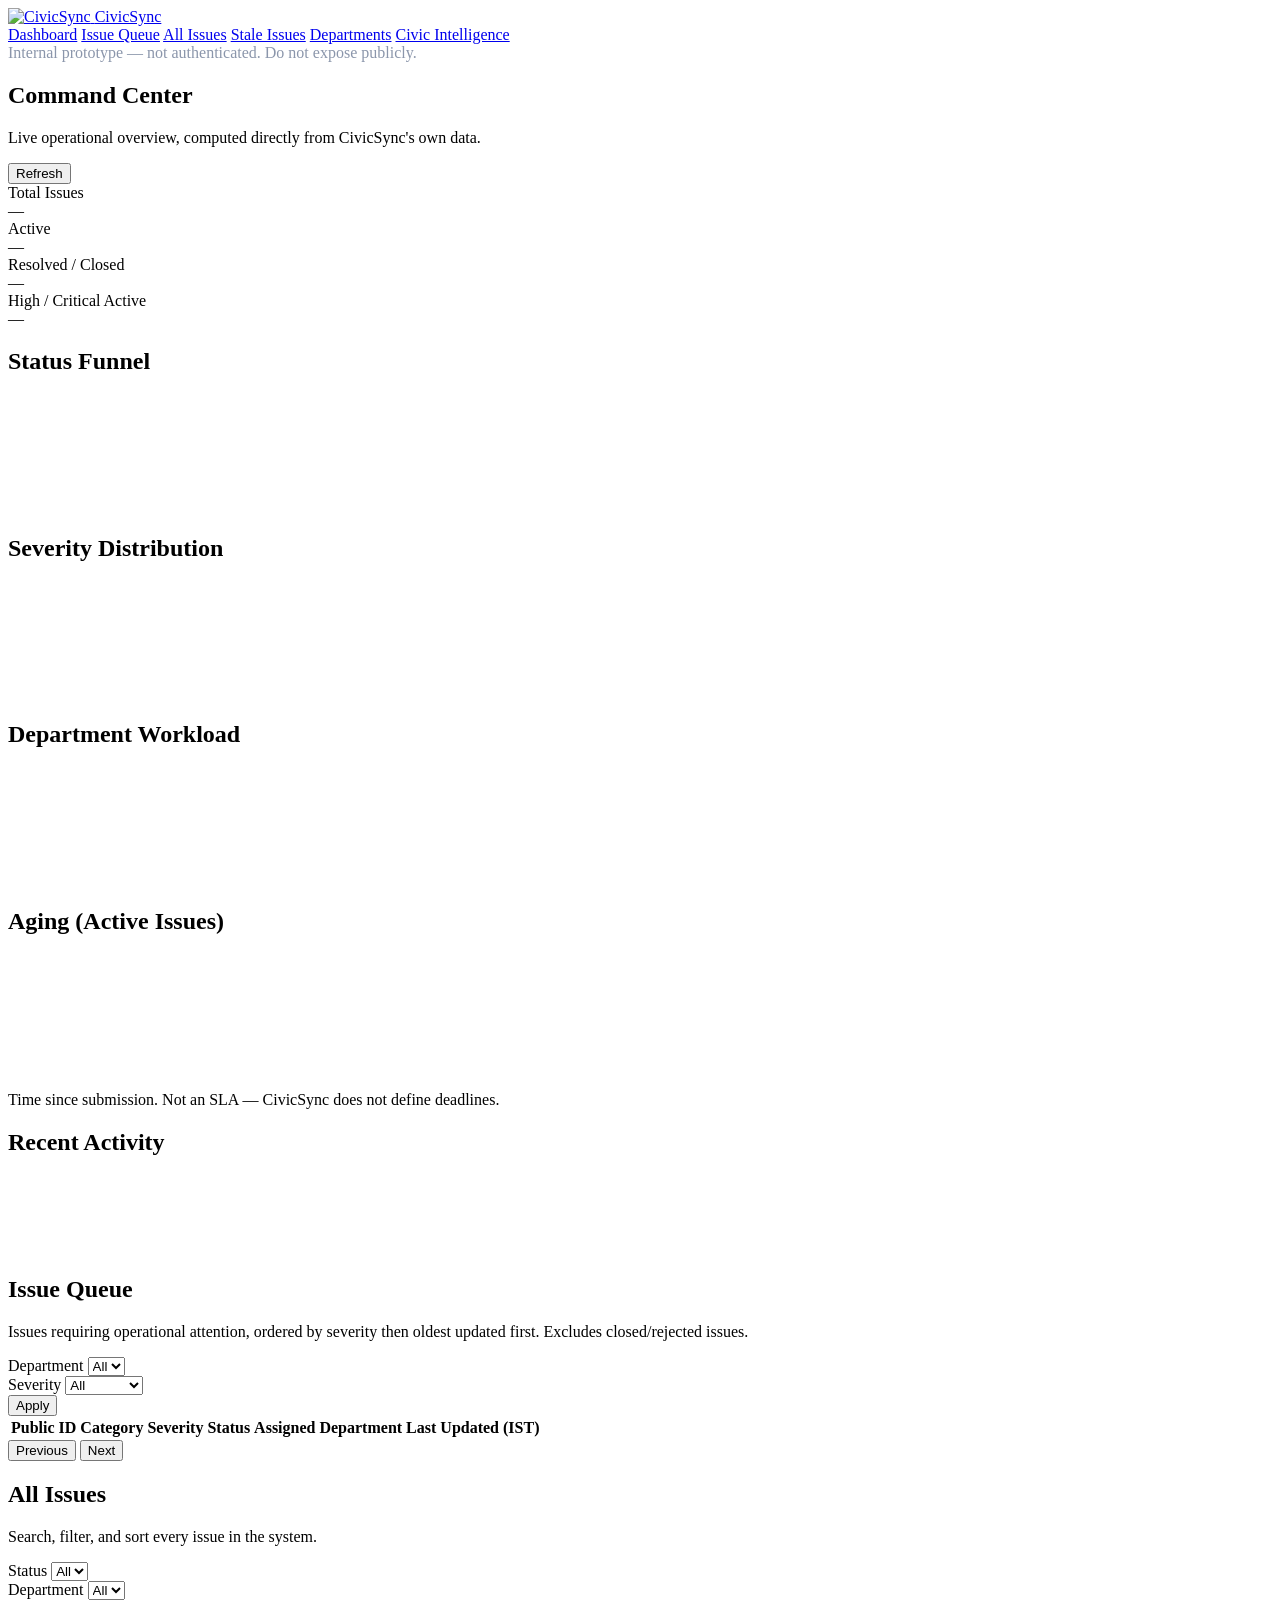
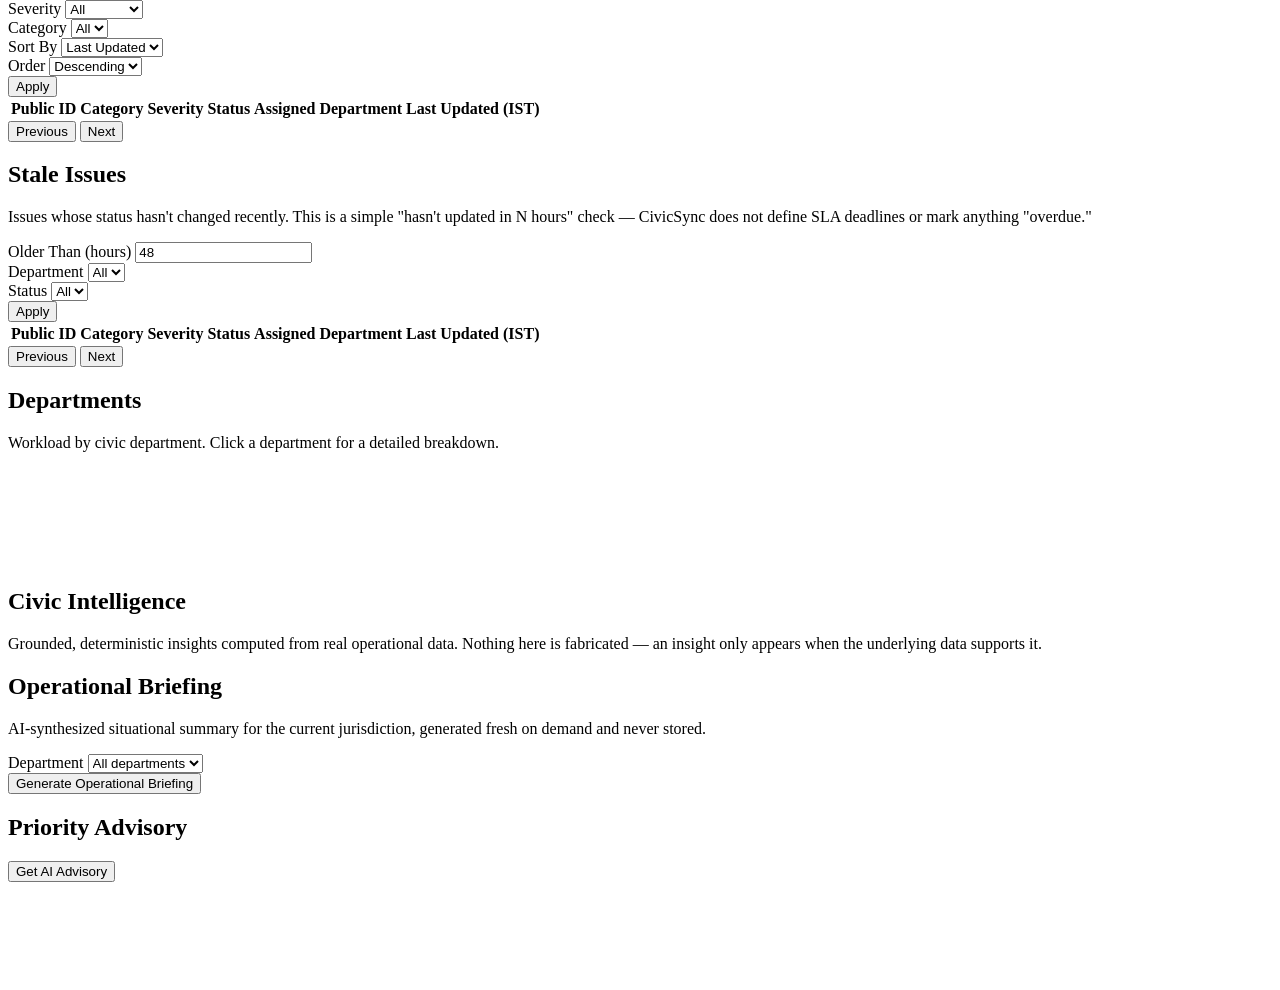
==== frontend/admin.html @ 42b2bc81 "feat: add AI operational briefing" ====
<!DOCTYPE html>
<html lang="en">
<head>
  <meta charset="UTF-8" />
  <meta name="viewport" content="width=device-width, initial-scale=1.0" />
  <title>CivicSync — Command Center</title>
  <link rel="icon" href="/static/assets/logo.png" />
  <link rel="stylesheet" href="/static/css/tokens.css" />
  <link rel="stylesheet" href="/static/css/components.css" />
  <link rel="stylesheet" href="/static/css/pages.css" />
  <link rel="stylesheet" href="/static/css/admin.css" />
</head>
<body>
  <div class="authority-shell">
    <aside class="authority-sidebar">
      <a href="/" class="brand">
        <img src="/static/assets/logo.png" alt="CivicSync" />
        <span>CivicSync</span>
      </a>

      <!-- Milestone 13: real jurisdiction context, backed by GET
           /api/jurisdictions -- never decorative/fabricated. If no
           LOCAL_BODY jurisdiction exists yet, this is hidden rather than
           showing a fake placeholder chain. -->
      <div id="jurisdiction-context" hidden>
        <p class="type-label" style="color: #8b96ab; margin-bottom: 4px;">Current Jurisdiction</p>
        <p class="type-body-sm" id="jurisdiction-breadcrumb" style="color: #dbe4f5;"></p>
      </div>

      <nav class="authority-nav" aria-label="Authority" id="authority-nav">
        <a href="#dashboard" data-view="dashboard" class="active">Dashboard</a>
        <a href="#queue" data-view="queue">Issue Queue</a>
        <a href="#issues" data-view="issues">All Issues</a>
        <a href="#stale" data-view="stale">Stale Issues</a>
        <a href="#departments" data-view="departments">Departments</a>
        <a href="#intelligence" data-view="intelligence">Civic Intelligence</a>
      </nav>
      <p class="type-body-sm" style="color: #8b96ab; margin-top: auto;">
        Internal prototype — not authenticated. Do not expose publicly.
      </p>
    </aside>

    <main class="authority-main">
      <div id="admin-global-error" class="notice notice-error" hidden style="margin-bottom: var(--space-lg);"></div>

      <!-- ===================== DASHBOARD ===================== -->
      <section id="view-dashboard" class="admin-view is-active">
        <div class="admin-view-header">
          <div>
            <h1 class="type-headline-md">Command Center</h1>
            <p>Live operational overview, computed directly from CivicSync's own data.</p>
          </div>
          <button class="btn btn-secondary" id="dashboard-refresh">Refresh</button>
        </div>

        <div class="kpi-grid mb-sm" style="margin-bottom: var(--space-lg);">
          <div class="kpi-card">
            <div class="kpi-card__label">Total Issues</div>
            <div class="kpi-card__value" id="kpi-total">—</div>
          </div>
          <div class="kpi-card">
            <div class="kpi-card__label">Active</div>
            <div class="kpi-card__value" id="kpi-active">—</div>
          </div>
          <div class="kpi-card">
            <div class="kpi-card__label">Resolved / Closed</div>
            <div class="kpi-card__value" id="kpi-resolved-closed">—</div>
          </div>
          <div class="kpi-card">
            <div class="kpi-card__label">High / Critical Active</div>
            <div class="kpi-card__value" id="kpi-high-critical">—</div>
          </div>
        </div>

        <div class="dashboard-grid-2col">
          <div class="card">
            <div class="card__header"><h2 class="type-headline-sm">Status Funnel</h2></div>
            <div class="card__body">
              <div class="bar-viz" id="funnel-viz"><div class="skeleton" style="height: 120px;"></div></div>
            </div>
          </div>
          <div class="card">
            <div class="card__header"><h2 class="type-headline-sm">Severity Distribution</h2></div>
            <div class="card__body">
              <div class="bar-viz" id="severity-viz"><div class="skeleton" style="height: 120px;"></div></div>
            </div>
          </div>
        </div>

        <div class="dashboard-grid-2col">
          <div class="card">
            <div class="card__header"><h2 class="type-headline-sm">Department Workload</h2></div>
            <div class="card__body">
              <div class="bar-viz" id="dept-workload-viz"><div class="skeleton" style="height: 120px;"></div></div>
            </div>
          </div>
          <div class="card">
            <div class="card__header"><h2 class="type-headline-sm">Aging (Active Issues)</h2></div>
            <div class="card__body">
              <div class="bar-viz" id="aging-viz"><div class="skeleton" style="height: 120px;"></div></div>
              <p class="type-body-sm text-muted mt-sm">Time since submission. Not an SLA — CivicSync does not define deadlines.</p>
            </div>
          </div>
        </div>

        <div class="card">
          <div class="card__header"><h2 class="type-headline-sm">Recent Activity</h2></div>
          <div class="card__body">
            <div class="history-list" id="recent-activity-list">
              <div class="skeleton" style="height: 80px;"></div>
            </div>
          </div>
        </div>
      </section>

      <!-- ===================== ISSUE QUEUE ===================== -->
      <section id="view-queue" class="admin-view">
        <div class="admin-view-header">
          <div>
            <h1 class="type-headline-md">Issue Queue</h1>
            <p>Issues requiring operational attention, ordered by severity then oldest updated first. Excludes closed/rejected issues.</p>
          </div>
        </div>
        <div class="filter-bar">
          <div class="filter-field">
            <label for="queue-filter-department">Department</label>
            <select id="queue-filter-department"><option value="">All</option></select>
          </div>
          <div class="filter-field">
            <label for="queue-filter-severity">Severity</label>
            <select id="queue-filter-severity">
              <option value="">All</option>
              <option>Critical</option><option>High</option><option>Medium</option><option>Low</option><option>Unknown</option>
            </select>
          </div>
          <button class="btn btn-primary" id="queue-apply-filters">Apply</button>
        </div>
        <div class="data-table-wrap">
          <table class="data-table">
            <thead>
              <tr>
                <th>Public ID</th><th>Category</th><th>Severity</th><th>Status</th>
                <th>Assigned Department</th><th>Last Updated (IST)</th>
              </tr>
            </thead>
            <tbody id="queue-table-body"></tbody>
          </table>
          <div class="pagination-bar">
            <span id="queue-pagination-summary"></span>
            <span>
              <button class="btn btn-secondary" id="queue-prev">Previous</button>
              <button class="btn btn-secondary" id="queue-next">Next</button>
            </span>
          </div>
        </div>
      </section>

      <!-- ===================== ALL ISSUES ===================== -->
      <section id="view-issues" class="admin-view">
        <div class="admin-view-header">
          <div>
            <h1 class="type-headline-md">All Issues</h1>
            <p>Search, filter, and sort every issue in the system.</p>
          </div>
        </div>
        <div class="filter-bar">
          <div class="filter-field">
            <label for="issues-filter-status">Status</label>
            <select id="issues-filter-status"><option value="">All</option></select>
          </div>
          <div class="filter-field">
            <label for="issues-filter-department">Department</label>
            <select id="issues-filter-department"><option value="">All</option></select>
          </div>
          <div class="filter-field">
            <label for="issues-filter-severity">Severity</label>
            <select id="issues-filter-severity">
              <option value="">All</option>
              <option>Critical</option><option>High</option><option>Medium</option><option>Low</option><option>Unknown</option>
            </select>
          </div>
          <div class="filter-field">
            <label for="issues-filter-category">Category</label>
            <select id="issues-filter-category"><option value="">All</option></select>
          </div>
          <div class="filter-field">
            <label for="issues-sort-by">Sort By</label>
            <select id="issues-sort-by">
              <option value="updated_at">Last Updated</option>
              <option value="created_at">Created</option>
              <option value="severity">Severity</option>
            </select>
          </div>
          <div class="filter-field">
            <label for="issues-sort-order">Order</label>
            <select id="issues-sort-order">
              <option value="desc">Descending</option>
              <option value="asc">Ascending</option>
            </select>
          </div>
          <button class="btn btn-primary" id="issues-apply-filters">Apply</button>
        </div>
        <div class="data-table-wrap">
          <table class="data-table">
            <thead>
              <tr>
                <th>Public ID</th><th>Category</th><th>Severity</th><th>Status</th>
                <th>Assigned Department</th><th>Last Updated (IST)</th>
              </tr>
            </thead>
            <tbody id="issues-table-body"></tbody>
          </table>
          <div class="pagination-bar">
            <span id="issues-pagination-summary"></span>
            <span>
              <button class="btn btn-secondary" id="issues-prev">Previous</button>
              <button class="btn btn-secondary" id="issues-next">Next</button>
            </span>
          </div>
        </div>
      </section>

      <!-- ===================== STALE ISSUES ===================== -->
      <section id="view-stale" class="admin-view">
        <div class="admin-view-header">
          <div>
            <h1 class="type-headline-md">Stale Issues</h1>
            <p>Issues whose status hasn't changed recently. This is a simple "hasn't updated in N hours" check — CivicSync does not define SLA deadlines or mark anything "overdue."</p>
          </div>
        </div>
        <div class="filter-bar">
          <div class="filter-field">
            <label for="stale-filter-hours">Older Than (hours)</label>
            <input type="number" id="stale-filter-hours" value="48" min="1" />
          </div>
          <div class="filter-field">
            <label for="stale-filter-department">Department</label>
            <select id="stale-filter-department"><option value="">All</option></select>
          </div>
          <div class="filter-field">
            <label for="stale-filter-status">Status</label>
            <select id="stale-filter-status"><option value="">All</option></select>
          </div>
          <button class="btn btn-primary" id="stale-apply-filters">Apply</button>
        </div>
        <div class="data-table-wrap">
          <table class="data-table">
            <thead>
              <tr>
                <th>Public ID</th><th>Category</th><th>Severity</th><th>Status</th>
                <th>Assigned Department</th><th>Last Updated (IST)</th>
              </tr>
            </thead>
            <tbody id="stale-table-body"></tbody>
          </table>
          <div class="pagination-bar">
            <span id="stale-pagination-summary"></span>
            <span>
              <button class="btn btn-secondary" id="stale-prev">Previous</button>
              <button class="btn btn-secondary" id="stale-next">Next</button>
            </span>
          </div>
        </div>
      </section>

      <!-- ===================== DEPARTMENTS ===================== -->
      <section id="view-departments" class="admin-view">
        <div class="admin-view-header">
          <div>
            <h1 class="type-headline-md">Departments</h1>
            <p>Workload by civic department. Click a department for a detailed breakdown.</p>
          </div>
        </div>
        <div class="department-grid" id="department-grid">
          <div class="skeleton" style="height: 100px;"></div>
        </div>

        <div class="card mt-md" id="department-detail-card" hidden>
          <div class="card__header">
            <h2 class="type-headline-sm" id="department-detail-name"></h2>
          </div>
          <div class="card__body">
            <div class="detail-grid mb-sm">
              <div><dt class="type-label">Total Assigned</dt><dd id="dept-detail-total"></dd></div>
              <div><dt class="type-label">Active</dt><dd id="dept-detail-active"></dd></div>
              <div><dt class="type-label">Resolved</dt><dd id="dept-detail-resolved"></dd></div>
              <div><dt class="type-label">Closed</dt><dd id="dept-detail-closed"></dd></div>
            </div>
            <h3 class="type-headline-sm mb-sm" style="font-size: 16px;">Status Breakdown</h3>
            <div class="bar-viz" id="dept-detail-status-viz"></div>
          </div>
        </div>
      </section>

      <!-- ===================== CIVIC INTELLIGENCE ===================== -->
      <section id="view-intelligence" class="admin-view">
        <div class="admin-view-header">
          <div>
            <h1 class="type-headline-md">Civic Intelligence</h1>
            <p>Grounded, deterministic insights computed from real operational data. Nothing here is fabricated — an insight only appears when the underlying data supports it.</p>
          </div>
        </div>

        <div class="card" style="margin-bottom: var(--space-lg);">
          <div class="card__header">
            <h2 class="type-headline-sm">Operational Briefing</h2>
            <p class="type-body-sm text-muted" style="margin-top: 4px;">
              AI-synthesized situational summary for the current jurisdiction, generated fresh on demand and never stored.
            </p>
          </div>
          <div class="card__body">
            <div class="action-row mb-sm">
              <div class="filter-field">
                <label for="briefing-department-select">Department</label>
                <select id="briefing-department-select"><option value="">All departments</option></select>
              </div>
              <button class="btn btn-primary" id="generate-briefing-btn">Generate Operational Briefing</button>
            </div>

            <div id="briefing-result" class="ai-advisory-panel" hidden>
              <span class="ai-advisory-panel__badge">🤖 AI Operational Briefing — Advisory Only</span>
              <p id="briefing-text" class="mt-sm"></p>
              <div class="mt-sm">
                <p class="type-label" style="color: rgba(255,255,255,0.7); margin-bottom: 4px;">Key Observations</p>
                <ul id="briefing-observations" style="margin: 0 0 12px 18px; padding: 0; font-size: var(--body-sm-size);"></ul>
                <p class="type-label" style="color: rgba(255,255,255,0.7); margin-bottom: 4px;">Priority Signals</p>
                <ul id="briefing-signals" style="margin: 0 0 12px 18px; padding: 0; font-size: var(--body-sm-size);"></ul>
                <p class="type-label" style="color: rgba(255,255,255,0.7); margin-bottom: 4px;">Considerations</p>
                <ul id="briefing-considerations" style="margin: 0 0 0 18px; padding: 0; font-size: var(--body-sm-size);"></ul>
              </div>
            </div>
            <div id="briefing-error" class="notice notice-info" hidden></div>
          </div>
        </div>

        <div class="admin-view-header">
          <div>
            <h2 class="type-headline-sm">Priority Advisory</h2>
          </div>
          <button class="btn btn-primary" id="get-ai-advisory">Get AI Advisory</button>
        </div>

        <div id="ai-advisory-panel" class="ai-advisory-panel" hidden>
          <span class="ai-advisory-panel__badge">🤖 AI Advisory — Not an Official Decision</span>
          <p id="ai-advisory-summary"></p>
          <p id="ai-advisory-explanation" class="mt-sm"></p>
          <ol class="ai-advisory-panel__order" id="ai-advisory-order"></ol>
        </div>
        <div id="ai-advisory-error" class="notice notice-info mb-sm" hidden></div>

        <div class="insight-list" id="insight-list">
          <div class="skeleton" style="height: 100px;"></div>
        </div>
      </section>
    </main>
  </div>

  <!-- ===================== ISSUE DETAIL MODAL ===================== -->
  <div class="modal-overlay" id="issue-modal-overlay" hidden>
    <div class="modal-panel">
      <div class="modal-panel__header">
        <div>
          <p class="type-body-sm text-muted" id="modal-public-id"></p>
          <h2 class="type-headline-sm" id="modal-category"></h2>
        </div>
        <button class="modal-panel__close" id="modal-close" aria-label="Close">✕</button>
      </div>
      <div class="modal-panel__body" id="modal-body">
        <div class="skeleton" style="height: 300px;"></div>
      </div>
    </div>
  </div>

  <script src="/static/js/config.js"></script>
  <script src="/static/js/utils.js"></script>
  <script src="/static/js/api.js"></script>
  <script src="/static/js/admin.js"></script>
</body>
</html>
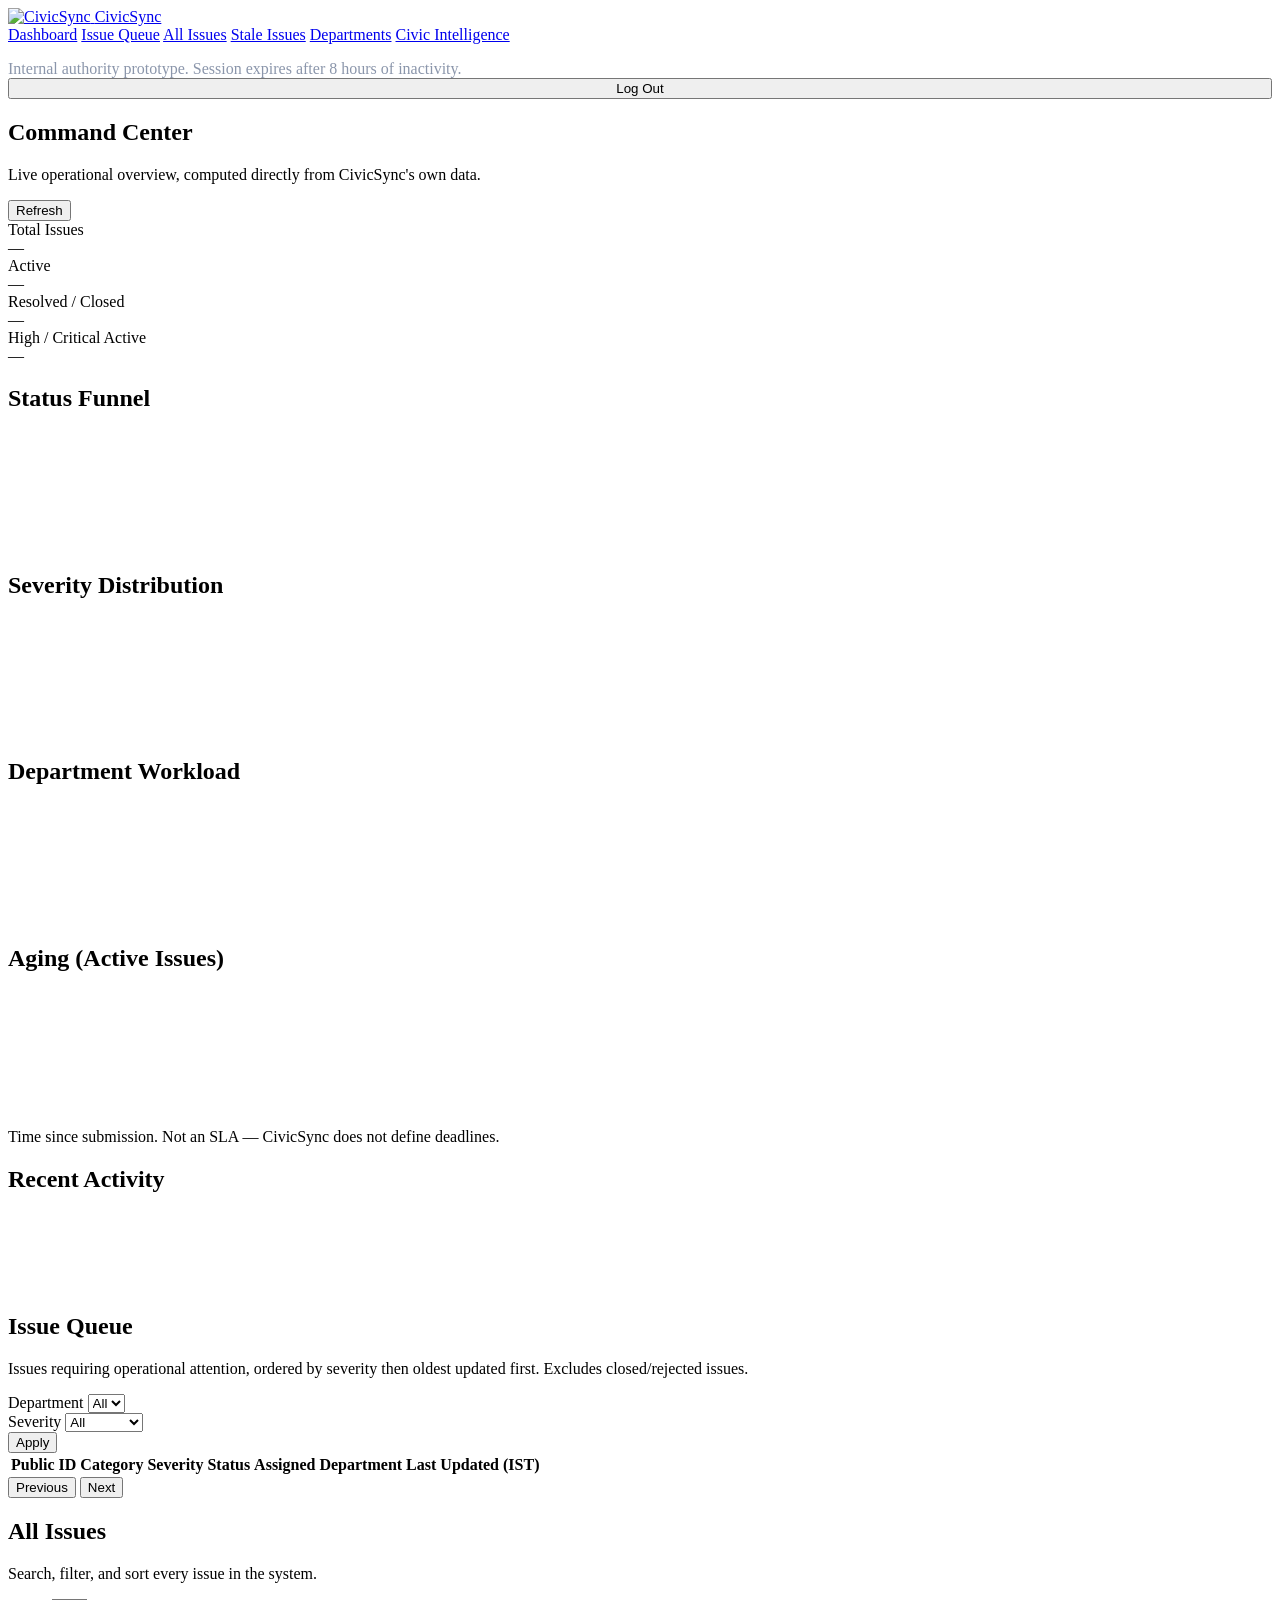
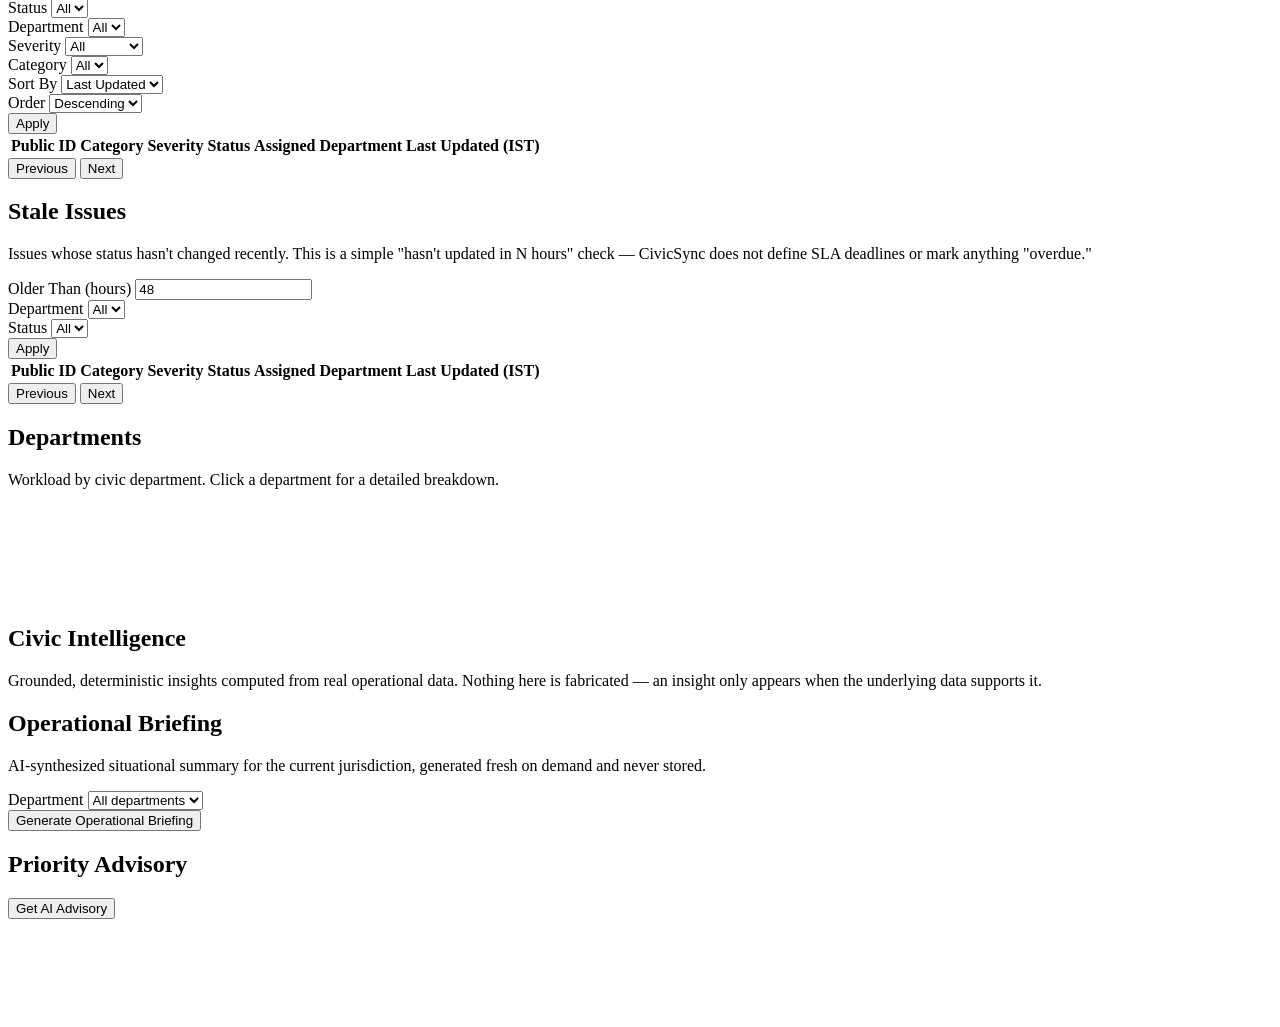
==== commit c35883e3: "feat: add authority authentication" ====
--- a/frontend/admin.html
+++ b/frontend/admin.html
@@ -35,9 +35,12 @@
         <a href="#departments" data-view="departments">Departments</a>
         <a href="#intelligence" data-view="intelligence">Civic Intelligence</a>
       </nav>
-      <p class="type-body-sm" style="color: #8b96ab; margin-top: auto;">
-        Internal prototype — not authenticated. Do not expose publicly.
-      </p>
+      <div style="margin-top: auto;">
+        <p class="type-body-sm" style="color: #8b96ab; margin-bottom: var(--space-sm);">
+          Internal authority prototype. Session expires after 8 hours of inactivity.
+        </p>
+        <button class="btn btn-secondary" id="logout-button" type="button" style="width: 100%;">Log Out</button>
+      </div>
     </aside>
 
     <main class="authority-main">
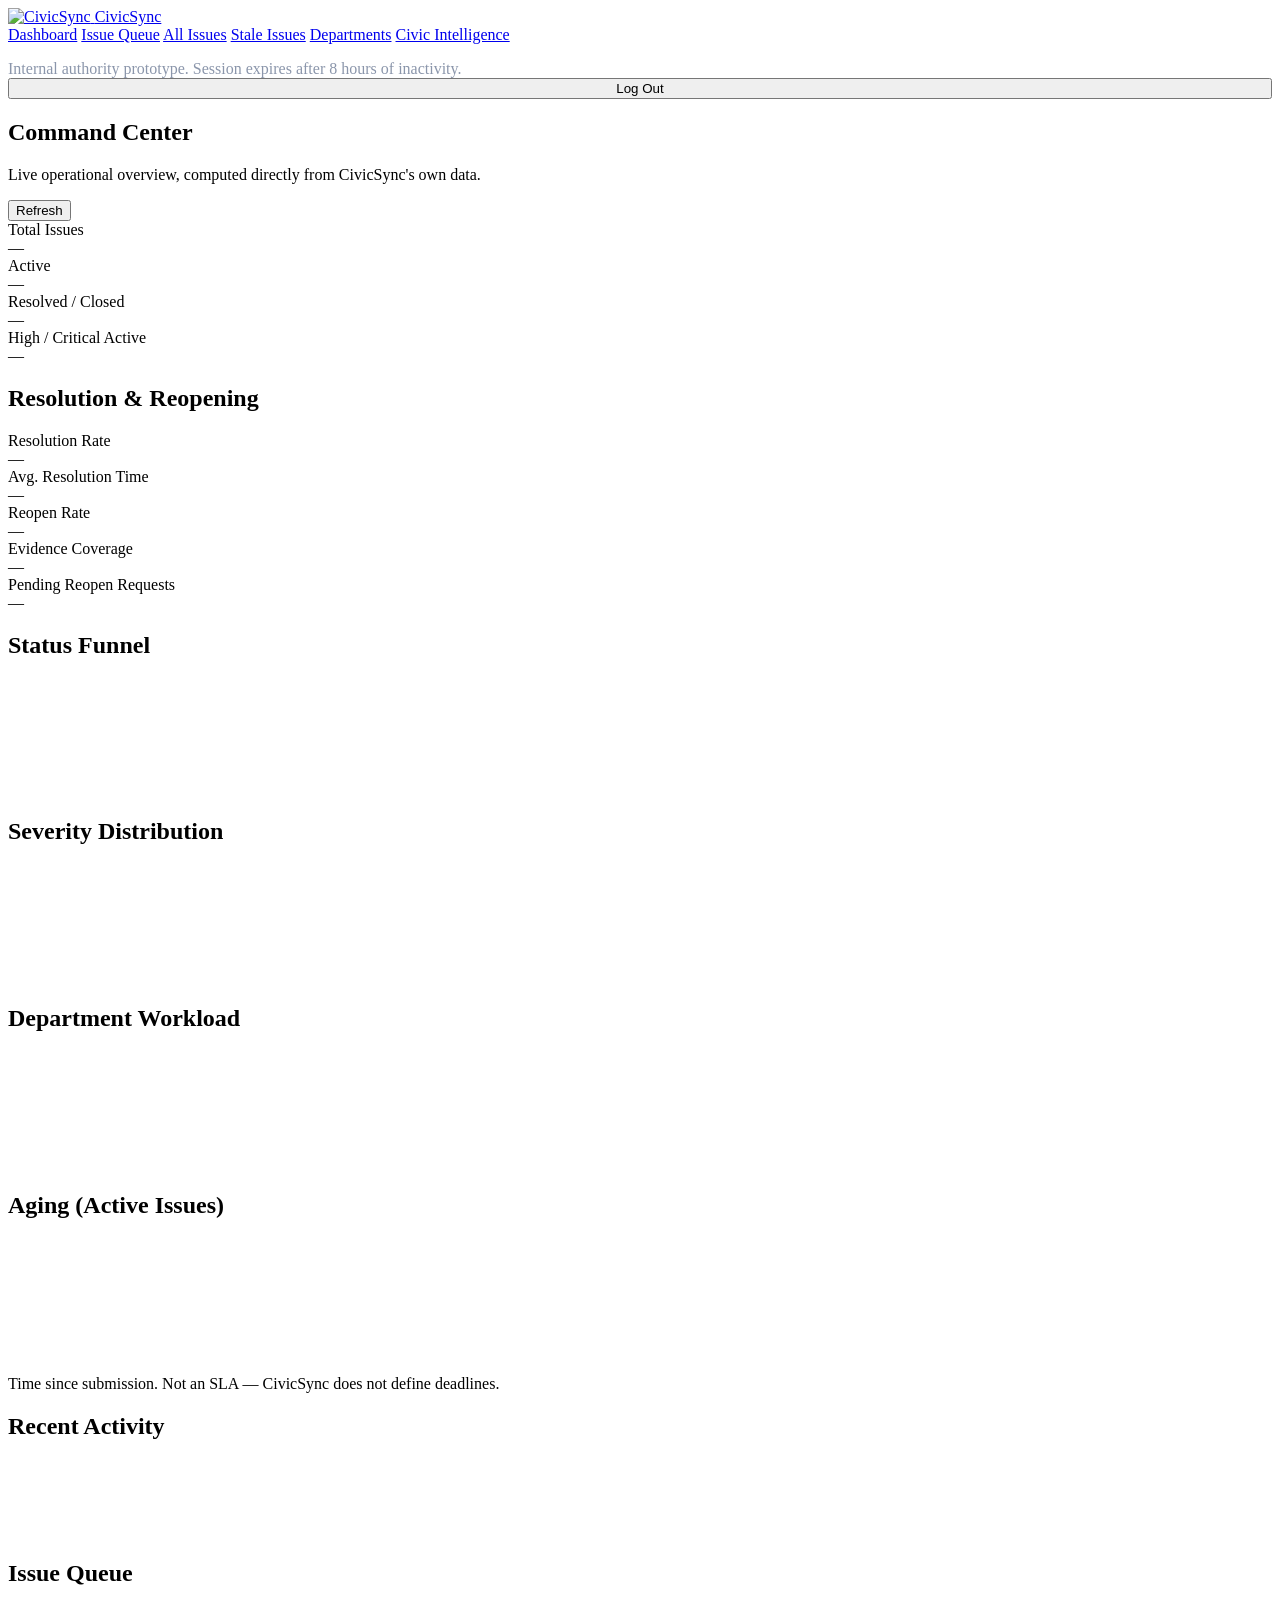
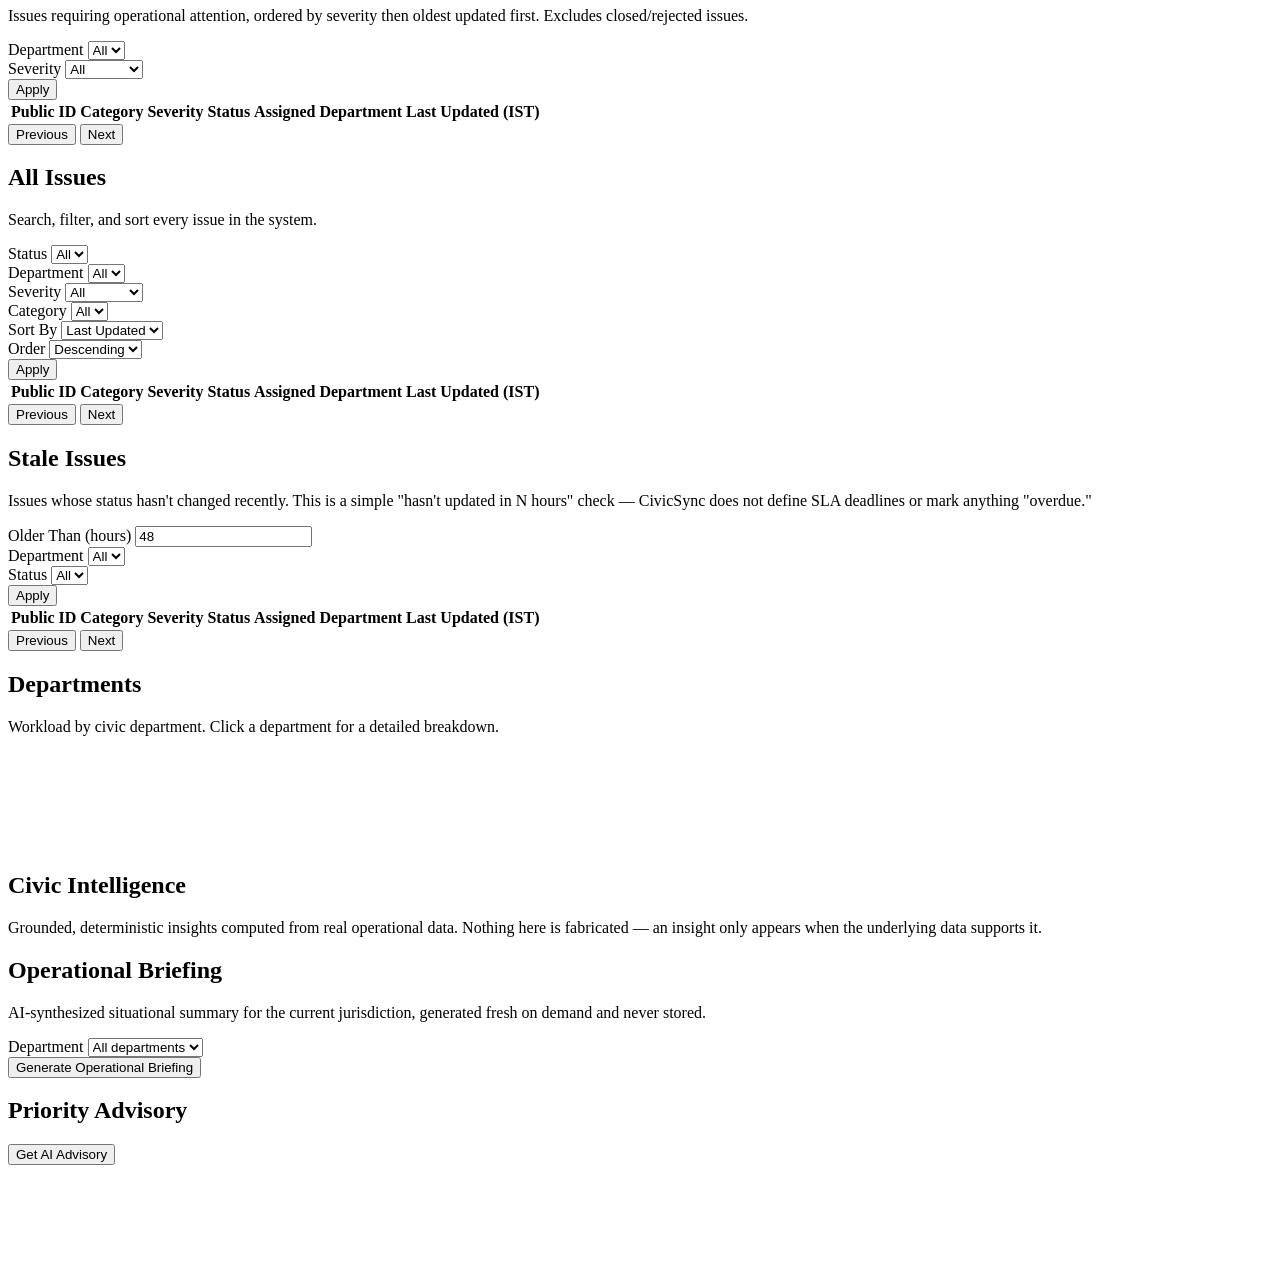
==== commit c95a3ab6: "feat: add operational intelligence" ====
--- a/frontend/admin.html
+++ b/frontend/admin.html
@@ -75,6 +75,35 @@
           </div>
         </div>
 
+        <div class="card mb-sm" style="margin-bottom: var(--space-lg);">
+          <div class="card__header"><h2 class="type-headline-sm">Resolution &amp; Reopening</h2></div>
+          <div class="card__body">
+            <div class="kpi-grid" id="resolution-intel-grid">
+              <div class="kpi-card">
+                <div class="kpi-card__label">Resolution Rate</div>
+                <div class="kpi-card__value" id="kpi-resolution-rate">—</div>
+              </div>
+              <div class="kpi-card">
+                <div class="kpi-card__label">Avg. Resolution Time</div>
+                <div class="kpi-card__value" id="kpi-avg-resolution-time">—</div>
+              </div>
+              <div class="kpi-card">
+                <div class="kpi-card__label">Reopen Rate</div>
+                <div class="kpi-card__value" id="kpi-reopen-rate">—</div>
+              </div>
+              <div class="kpi-card">
+                <div class="kpi-card__label">Evidence Coverage</div>
+                <div class="kpi-card__value" id="kpi-evidence-coverage">—</div>
+              </div>
+              <div class="kpi-card">
+                <div class="kpi-card__label">Pending Reopen Requests</div>
+                <div class="kpi-card__value" id="kpi-pending-reopens">—</div>
+              </div>
+            </div>
+            <p class="action-feedback is-error" id="resolution-intel-error" hidden></p>
+          </div>
+        </div>
+
         <div class="dashboard-grid-2col">
           <div class="card">
             <div class="card__header"><h2 class="type-headline-sm">Status Funnel</h2></div>
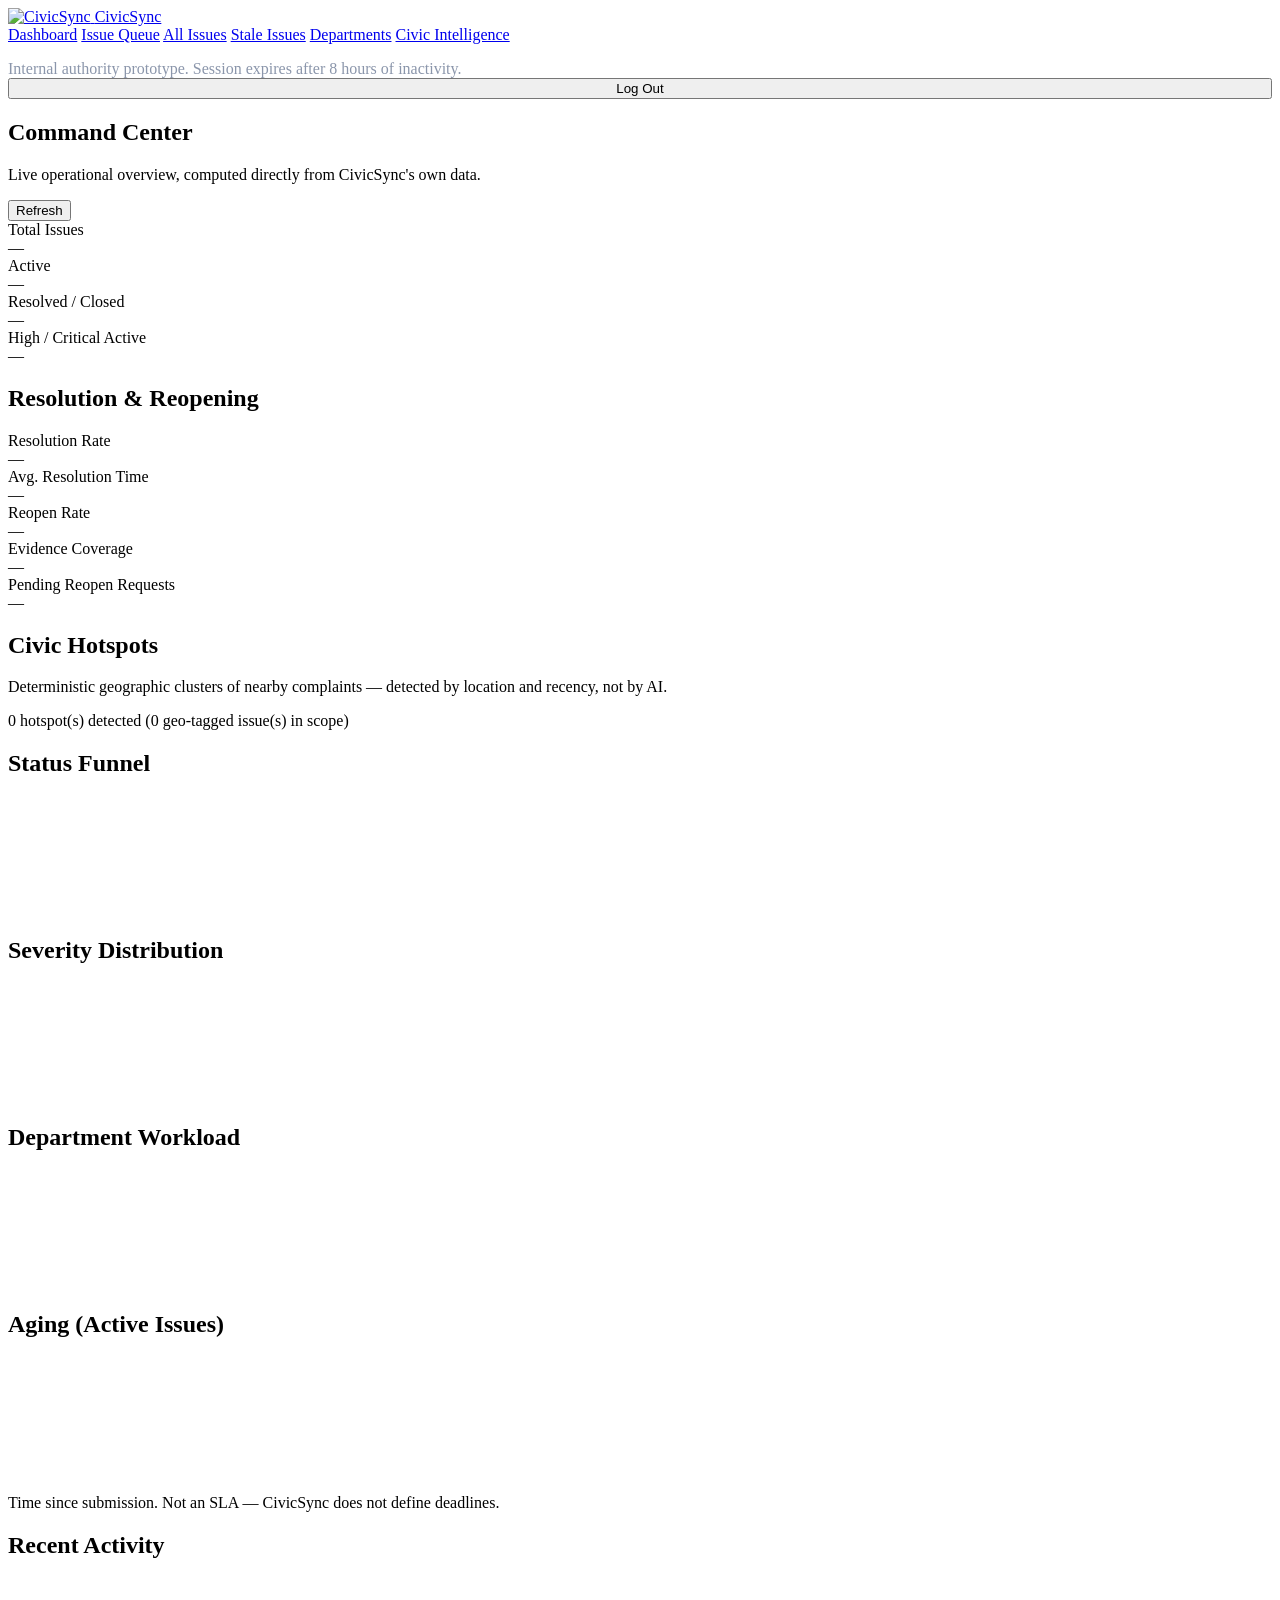
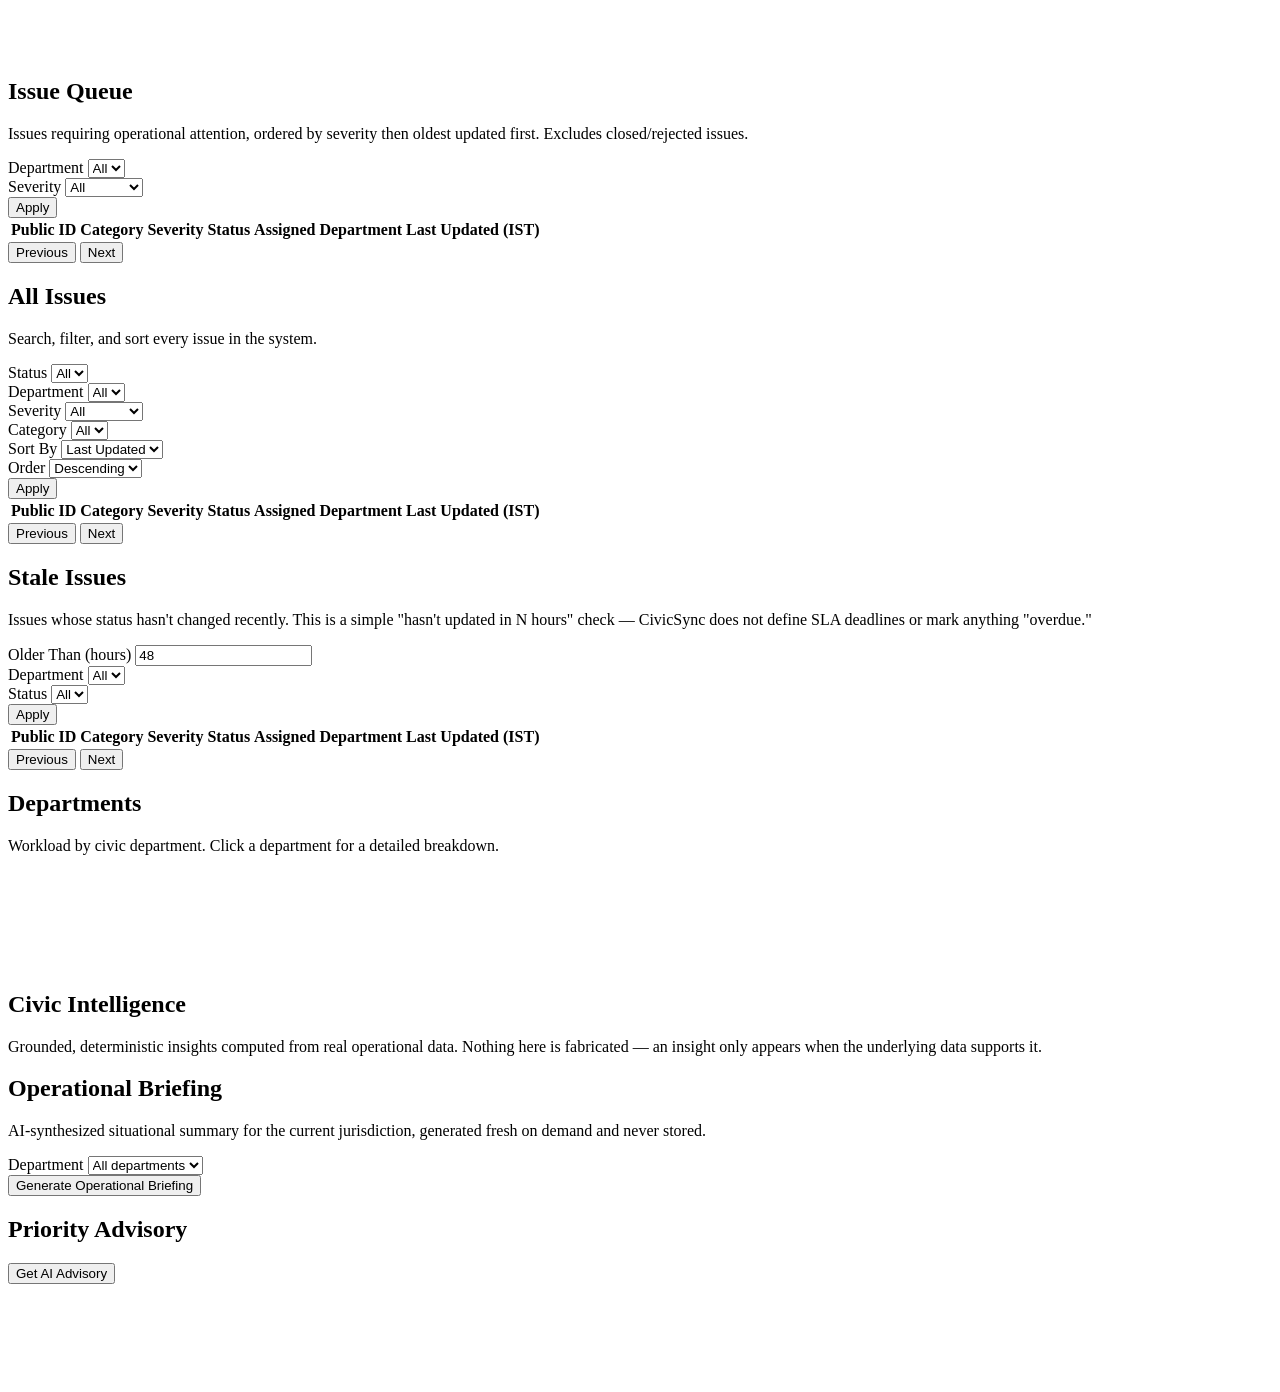
==== commit 5ffea889: "feat: add geospatial civic intelligence" ====
--- a/frontend/admin.html
+++ b/frontend/admin.html
@@ -104,6 +104,26 @@
           </div>
         </div>
 
+        <div class="card mb-sm" style="margin-bottom: var(--space-lg);">
+          <div class="card__header">
+            <h2 class="type-headline-sm">Civic Hotspots</h2>
+            <p class="type-body-sm text-muted" style="margin-top: 4px;">
+              Deterministic geographic clusters of nearby complaints — detected by location and recency, not by AI.
+            </p>
+          </div>
+          <div class="card__body">
+            <p class="type-body-sm" style="margin-bottom: 8px;">
+              <span id="hotspot-count">0</span> hotspot(s) detected
+              (<span id="hotspot-geo-tagged-count">0</span> geo-tagged issue(s) in scope)
+            </p>
+            <div id="hotspot-list"></div>
+            <p class="type-body-sm text-muted" id="hotspot-empty" hidden>
+              No hotspots detected. This requires issues with recorded coordinates, which no current citizen submission flow captures yet.
+            </p>
+            <p class="action-feedback is-error" id="hotspot-error" hidden></p>
+          </div>
+        </div>
+
         <div class="dashboard-grid-2col">
           <div class="card">
             <div class="card__header"><h2 class="type-headline-sm">Status Funnel</h2></div>
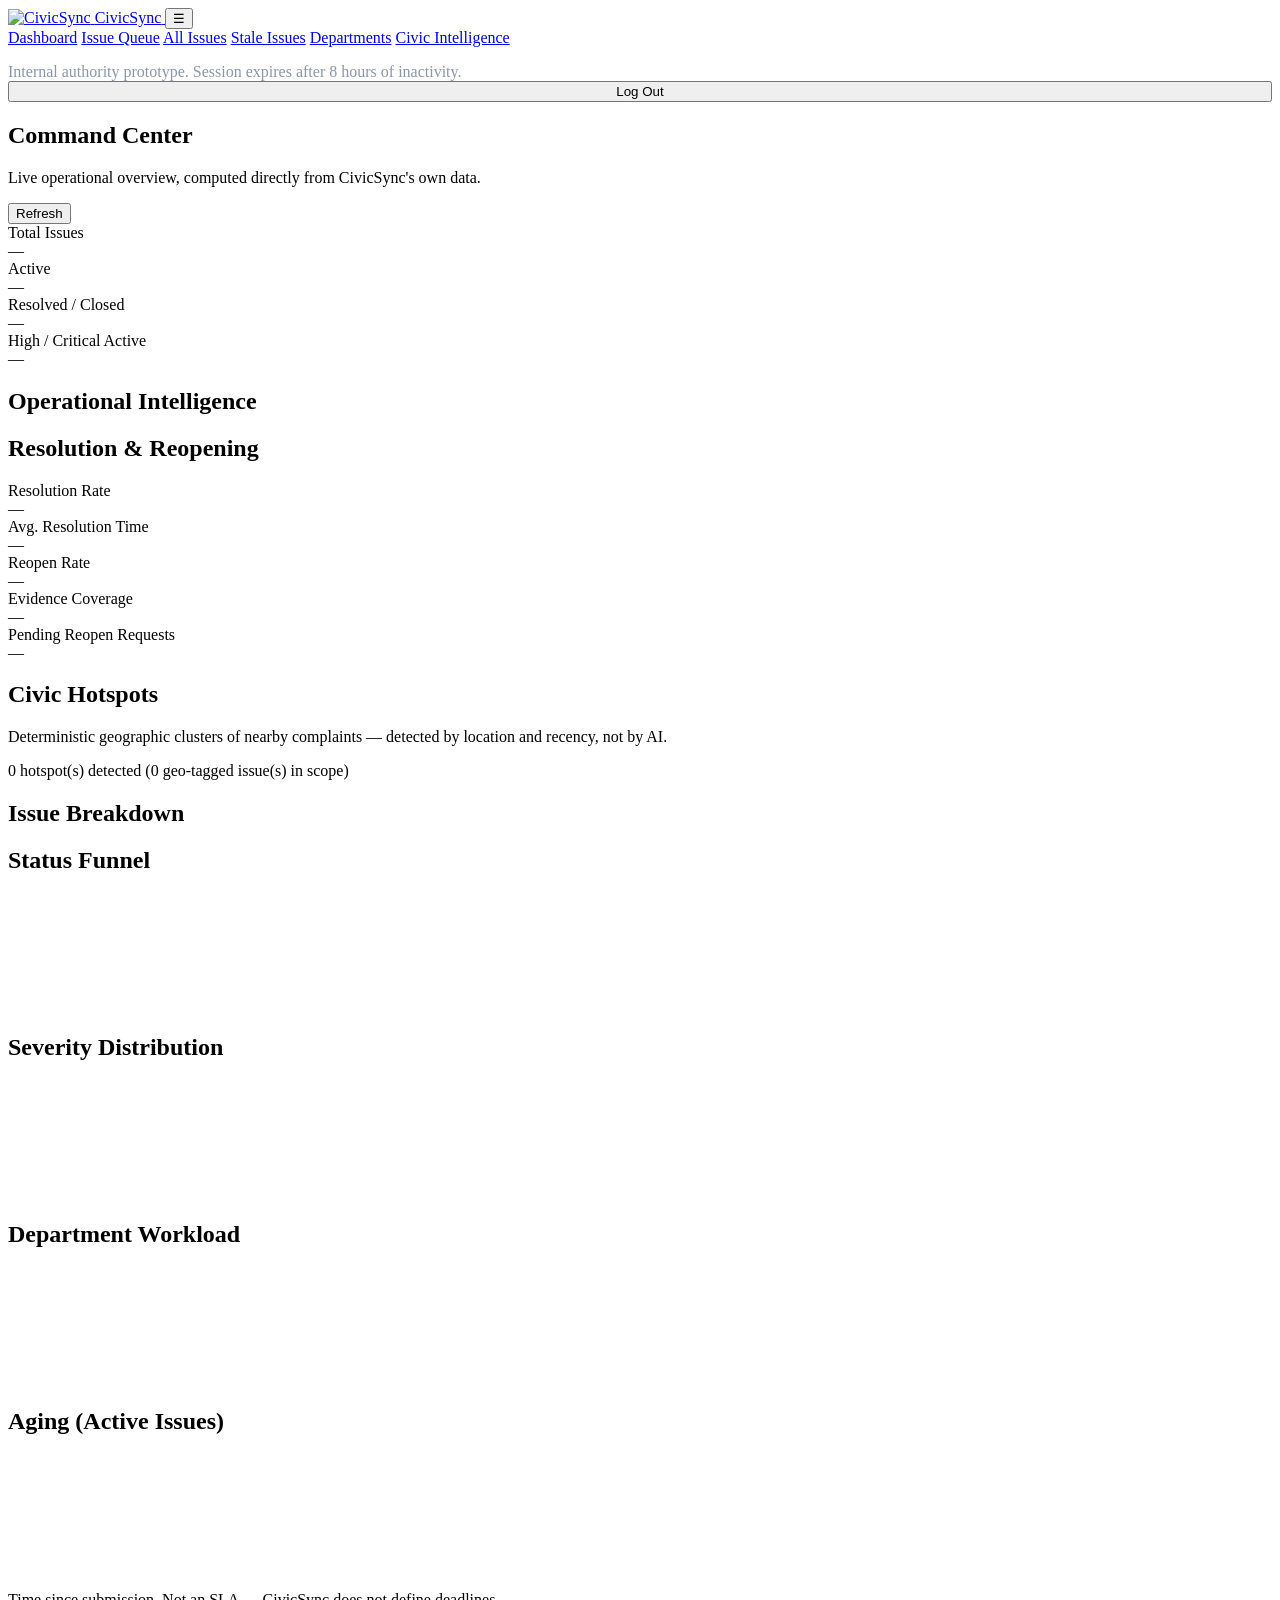
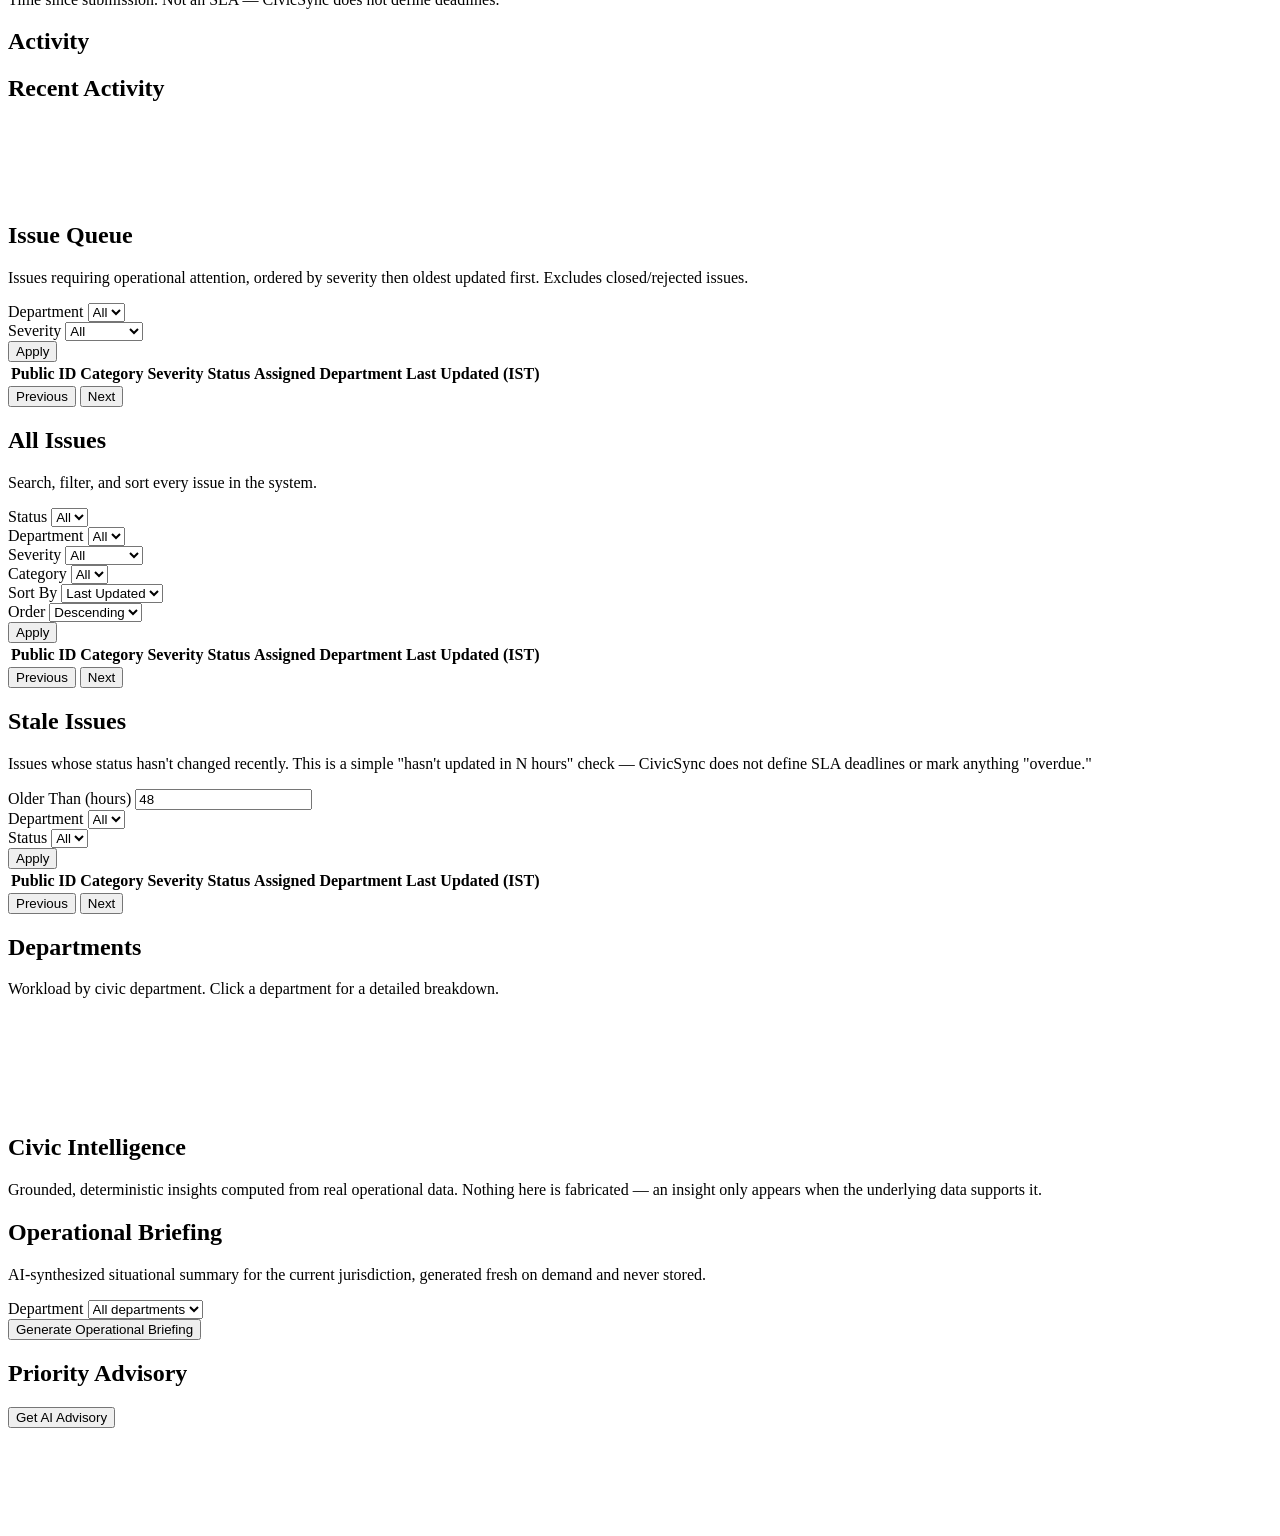
==== commit 5666efa5: "feat: polish authority dashboard" ====
--- a/frontend/admin.html
+++ b/frontend/admin.html
@@ -13,33 +13,45 @@
 <body>
   <div class="authority-shell">
     <aside class="authority-sidebar">
-      <a href="/" class="brand">
-        <img src="/static/assets/logo.png" alt="CivicSync" />
-        <span>CivicSync</span>
-      </a>
-
-      <!-- Milestone 13: real jurisdiction context, backed by GET
-           /api/jurisdictions -- never decorative/fabricated. If no
-           LOCAL_BODY jurisdiction exists yet, this is hidden rather than
-           showing a fake placeholder chain. -->
-      <div id="jurisdiction-context" hidden>
-        <p class="type-label" style="color: #8b96ab; margin-bottom: 4px;">Current Jurisdiction</p>
-        <p class="type-body-sm" id="jurisdiction-breadcrumb" style="color: #dbe4f5;"></p>
+      <div class="authority-sidebar__top-row">
+        <a href="/" class="brand">
+          <img src="/static/assets/logo.png" alt="CivicSync" />
+          <span>CivicSync</span>
+        </a>
+        <button
+          type="button"
+          class="mobile-nav-toggle"
+          id="mobile-nav-toggle"
+          aria-label="Menu"
+          aria-expanded="false"
+          aria-controls="authority-sidebar-collapsible"
+        >☰</button>
       </div>
 
-      <nav class="authority-nav" aria-label="Authority" id="authority-nav">
-        <a href="#dashboard" data-view="dashboard" class="active">Dashboard</a>
-        <a href="#queue" data-view="queue">Issue Queue</a>
-        <a href="#issues" data-view="issues">All Issues</a>
-        <a href="#stale" data-view="stale">Stale Issues</a>
-        <a href="#departments" data-view="departments">Departments</a>
-        <a href="#intelligence" data-view="intelligence">Civic Intelligence</a>
-      </nav>
-      <div style="margin-top: auto;">
-        <p class="type-body-sm" style="color: #8b96ab; margin-bottom: var(--space-sm);">
-          Internal authority prototype. Session expires after 8 hours of inactivity.
-        </p>
-        <button class="btn btn-secondary" id="logout-button" type="button" style="width: 100%;">Log Out</button>
+      <div class="authority-sidebar__collapsible" id="authority-sidebar-collapsible">
+        <!-- Milestone 13: real jurisdiction context, backed by GET
+             /api/jurisdictions -- never decorative/fabricated. If no
+             LOCAL_BODY jurisdiction exists yet, this is hidden rather than
+             showing a fake placeholder chain. -->
+        <div id="jurisdiction-context" hidden>
+          <p class="type-label" style="color: #8b96ab; margin-bottom: 4px;">Current Jurisdiction</p>
+          <p class="type-body-sm" id="jurisdiction-breadcrumb" style="color: #dbe4f5;"></p>
+        </div>
+
+        <nav class="authority-nav" aria-label="Authority" id="authority-nav">
+          <a href="#dashboard" data-view="dashboard" class="active">Dashboard</a>
+          <a href="#queue" data-view="queue">Issue Queue</a>
+          <a href="#issues" data-view="issues">All Issues</a>
+          <a href="#stale" data-view="stale">Stale Issues</a>
+          <a href="#departments" data-view="departments">Departments</a>
+          <a href="#intelligence" data-view="intelligence">Civic Intelligence</a>
+        </nav>
+        <div style="margin-top: auto;">
+          <p class="type-body-sm" style="color: #8b96ab; margin-bottom: var(--space-sm);">
+            Internal authority prototype. Session expires after 8 hours of inactivity.
+          </p>
+          <button class="btn btn-secondary" id="logout-button" type="button" style="width: 100%;">Log Out</button>
+        </div>
       </div>
     </aside>
 
@@ -56,7 +68,7 @@
           <button class="btn btn-secondary" id="dashboard-refresh">Refresh</button>
         </div>
 
-        <div class="kpi-grid mb-sm" style="margin-bottom: var(--space-lg);">
+        <div class="kpi-grid kpi-grid--headline mb-sm" style="margin-bottom: var(--space-lg);">
           <div class="kpi-card">
             <div class="kpi-card__label">Total Issues</div>
             <div class="kpi-card__value" id="kpi-total">—</div>
@@ -75,6 +87,7 @@
           </div>
         </div>
 
+        <h2 class="dashboard-section-label">Operational Intelligence</h2>
         <div class="card mb-sm" style="margin-bottom: var(--space-lg);">
           <div class="card__header"><h2 class="type-headline-sm">Resolution &amp; Reopening</h2></div>
           <div class="card__body">
@@ -124,6 +137,7 @@
           </div>
         </div>
 
+        <h2 class="dashboard-section-label">Issue Breakdown</h2>
         <div class="dashboard-grid-2col">
           <div class="card">
             <div class="card__header"><h2 class="type-headline-sm">Status Funnel</h2></div>
@@ -155,6 +169,7 @@
           </div>
         </div>
 
+        <h2 class="dashboard-section-label">Activity</h2>
         <div class="card">
           <div class="card__header"><h2 class="type-headline-sm">Recent Activity</h2></div>
           <div class="card__body">
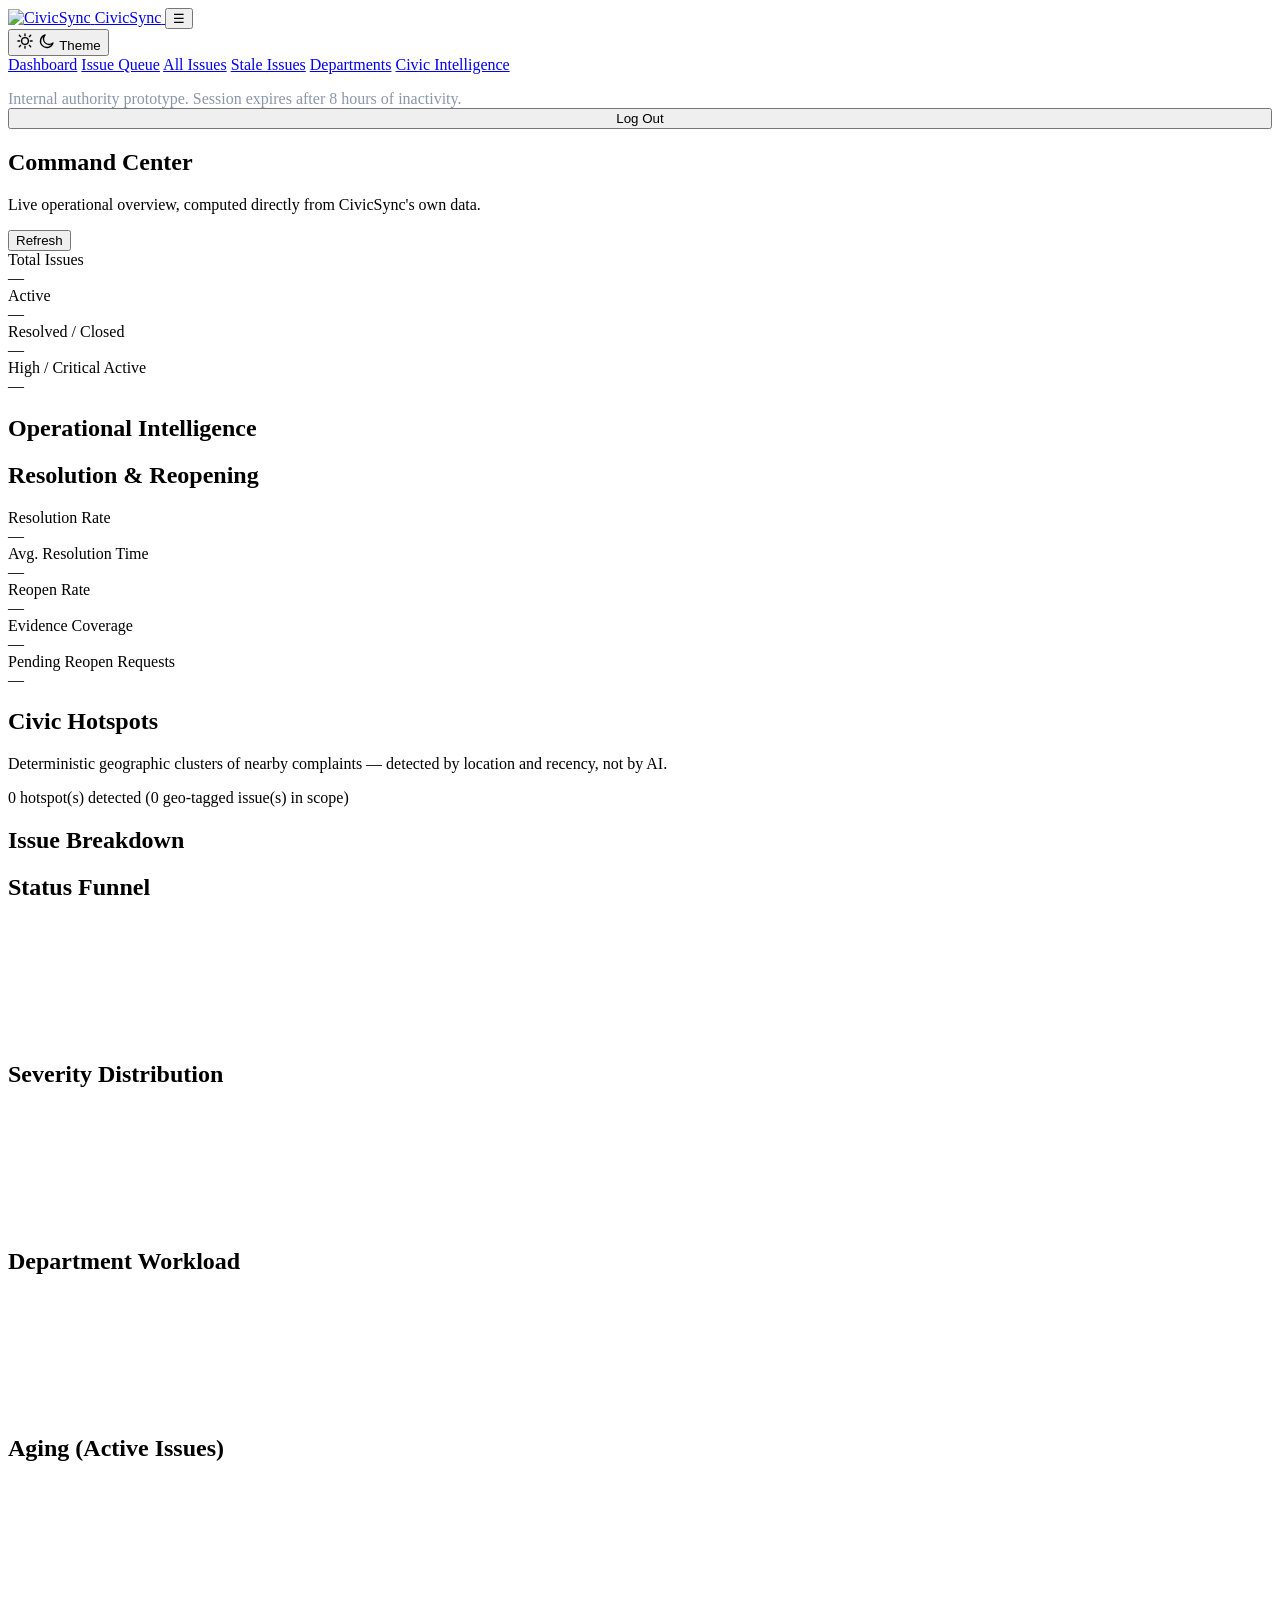
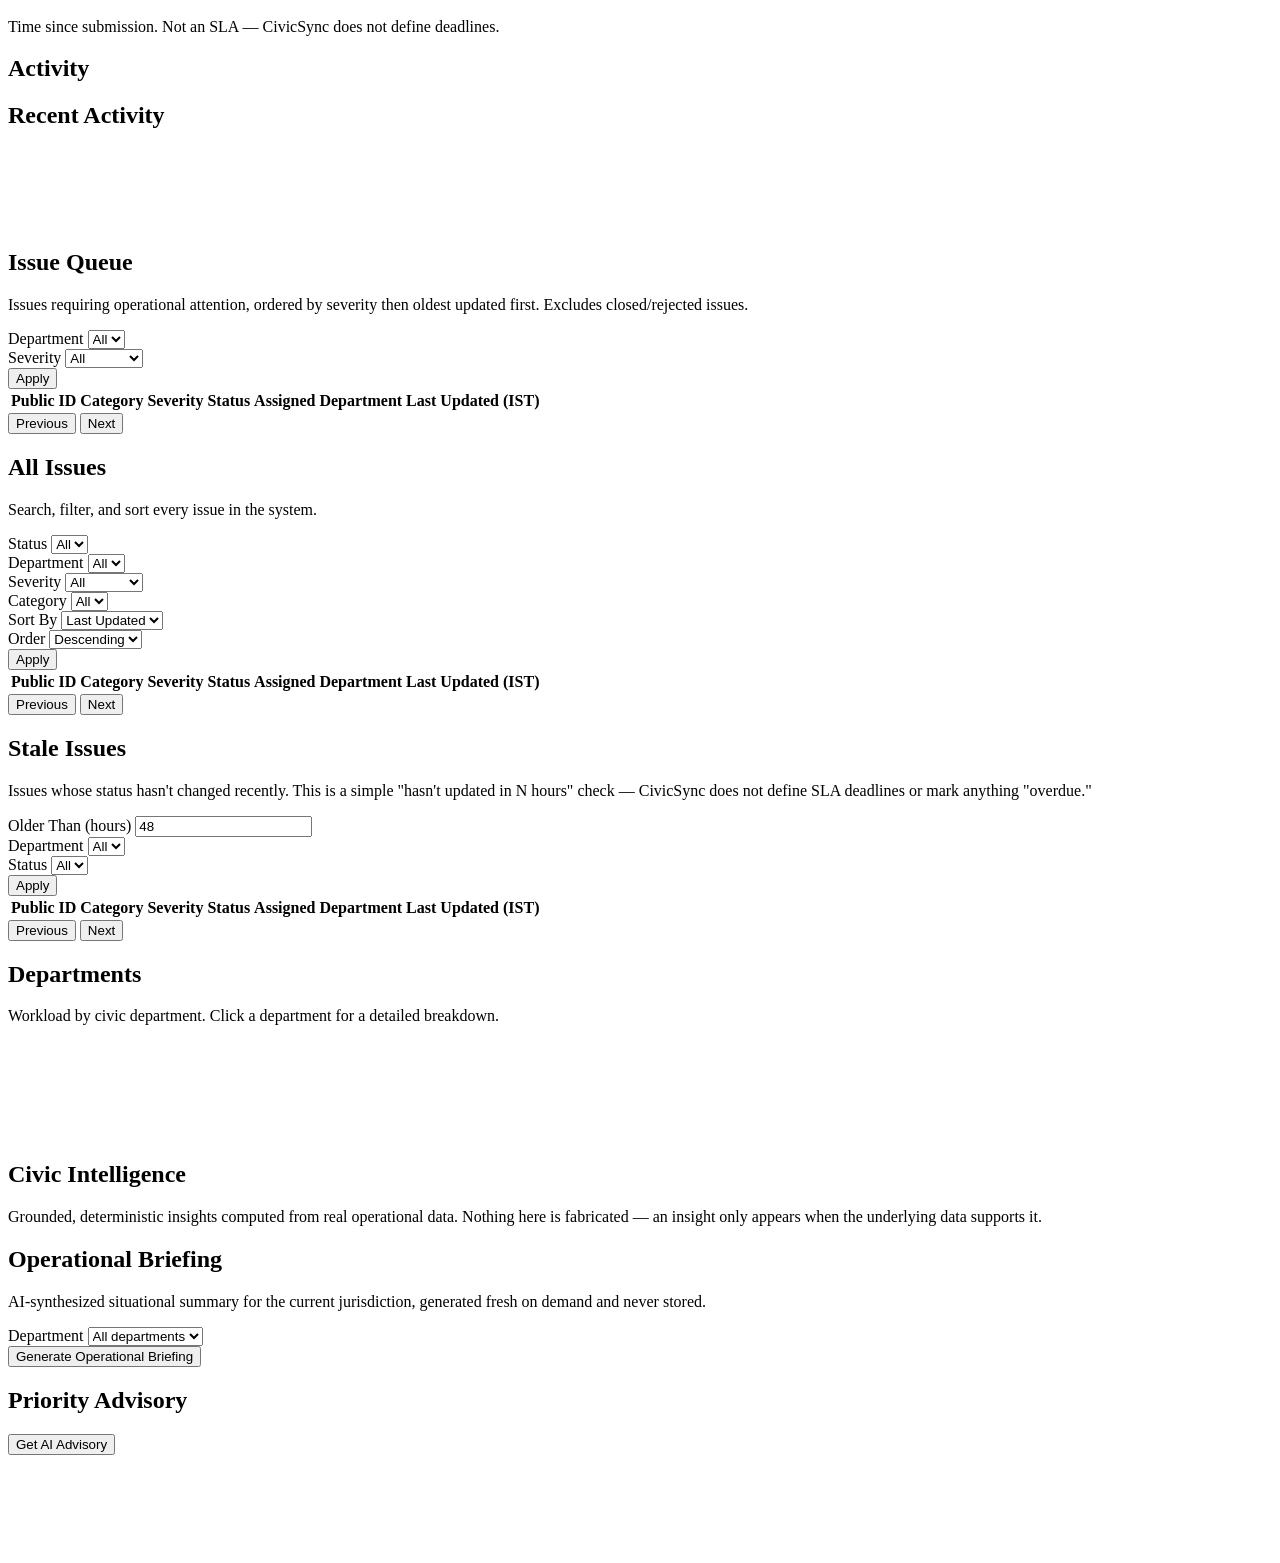
==== commit 67dbe87f: "feat: redesign civic citizen and authority interfaces" ====
--- a/frontend/admin.html
+++ b/frontend/admin.html
@@ -9,6 +9,7 @@
   <link rel="stylesheet" href="/static/css/components.css" />
   <link rel="stylesheet" href="/static/css/pages.css" />
   <link rel="stylesheet" href="/static/css/admin.css" />
+  <script src="/static/js/theme.js"></script>
 </head>
 <body>
   <div class="authority-shell">
@@ -29,6 +30,17 @@
       </div>
 
       <div class="authority-sidebar__collapsible" id="authority-sidebar-collapsible">
+        <button type="button" class="theme-toggle theme-toggle--sidebar" id="theme-toggle" aria-label="Switch to dark mode" aria-pressed="false">
+          <svg class="icon icon--sun" width="18" height="18" viewBox="0 0 24 24" fill="none" aria-hidden="true">
+            <circle cx="12" cy="12" r="4.5" stroke="currentColor" stroke-width="1.8" />
+            <path d="M12 2.5v2.5M12 19v2.5M4.4 4.4l1.8 1.8M17.8 17.8l1.8 1.8M2.5 12H5M19 12h2.5M4.4 19.6l1.8-1.8M17.8 6.2l1.8-1.8" stroke="currentColor" stroke-width="1.8" stroke-linecap="round" />
+          </svg>
+          <svg class="icon icon--moon" width="18" height="18" viewBox="0 0 24 24" fill="none" aria-hidden="true" hidden>
+            <path d="M20 14.5A8.5 8.5 0 1 1 9.5 4a7 7 0 0 0 10.5 10.5Z" stroke="currentColor" stroke-width="1.8" stroke-linejoin="round" />
+          </svg>
+          <span data-i18n-skip>Theme</span>
+        </button>
+
         <!-- Milestone 13: real jurisdiction context, backed by GET
              /api/jurisdictions -- never decorative/fabricated. If no
              LOCAL_BODY jurisdiction exists yet, this is hidden rather than
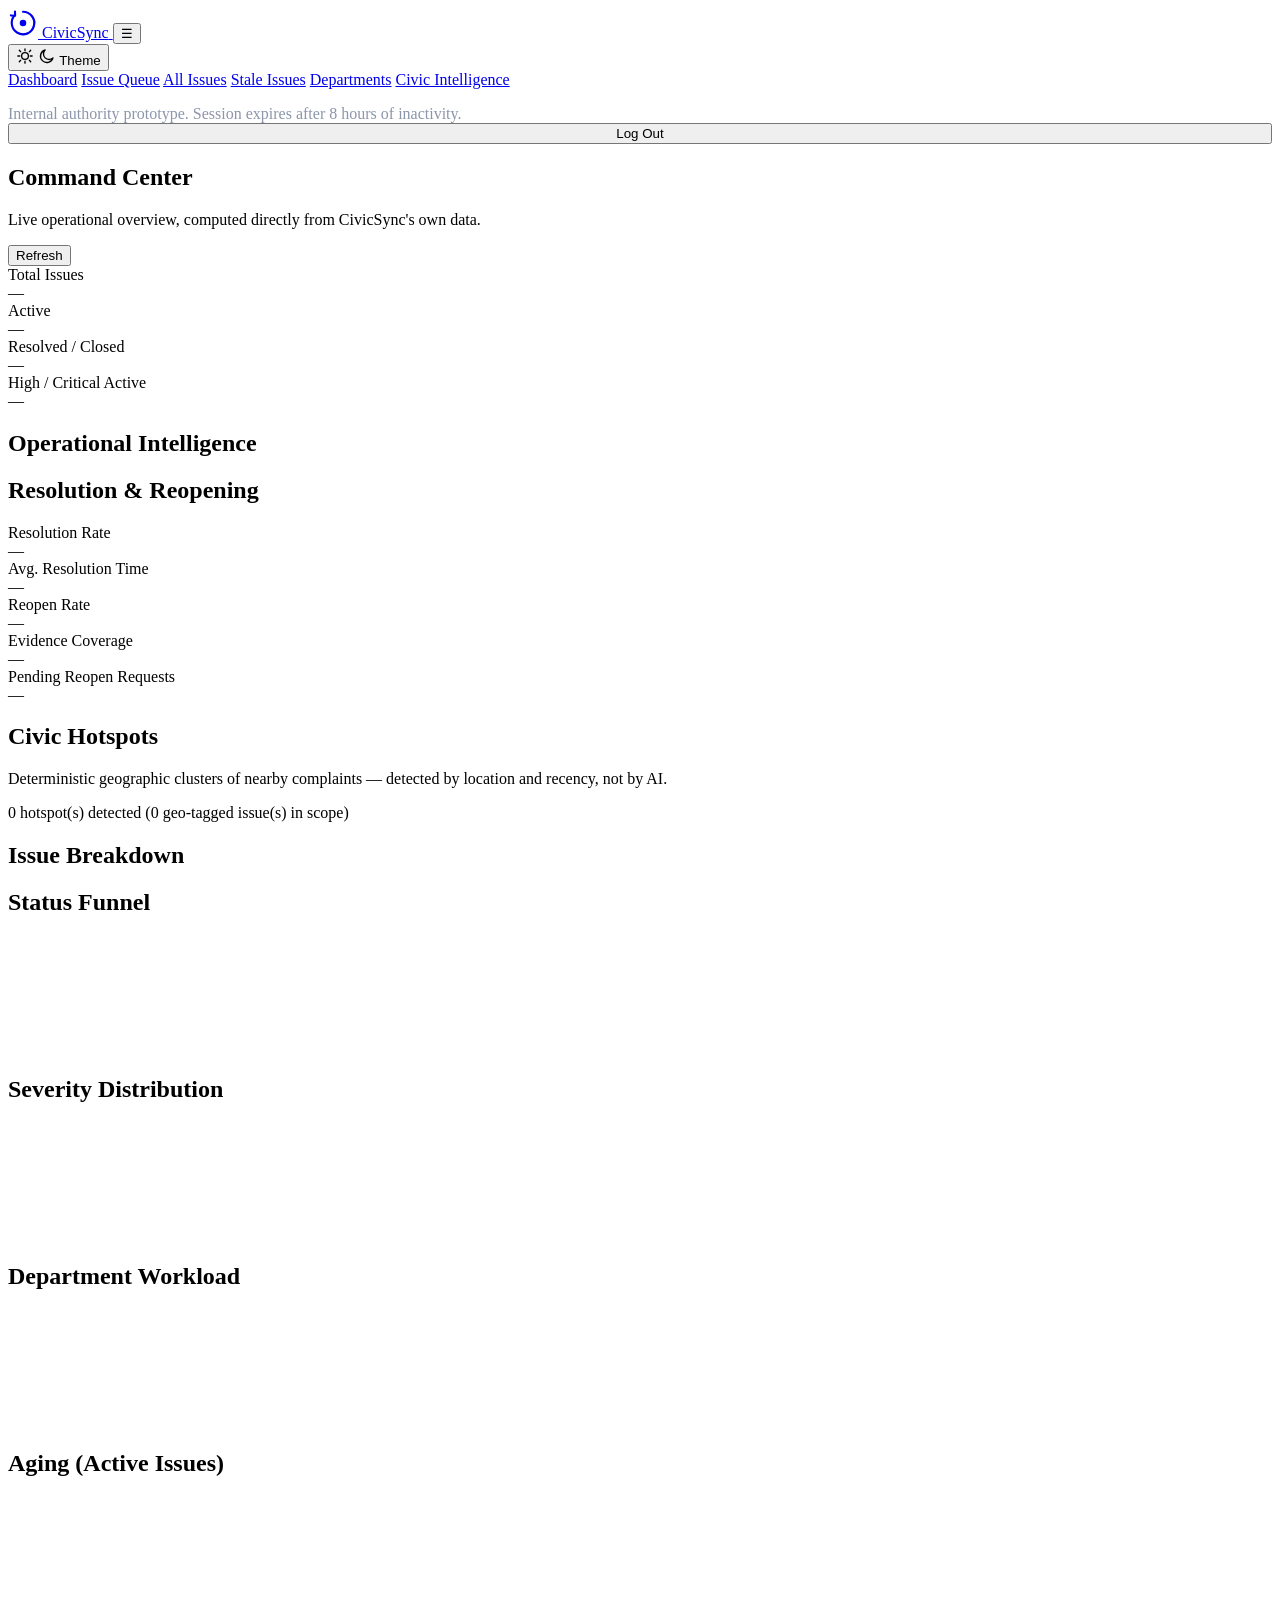
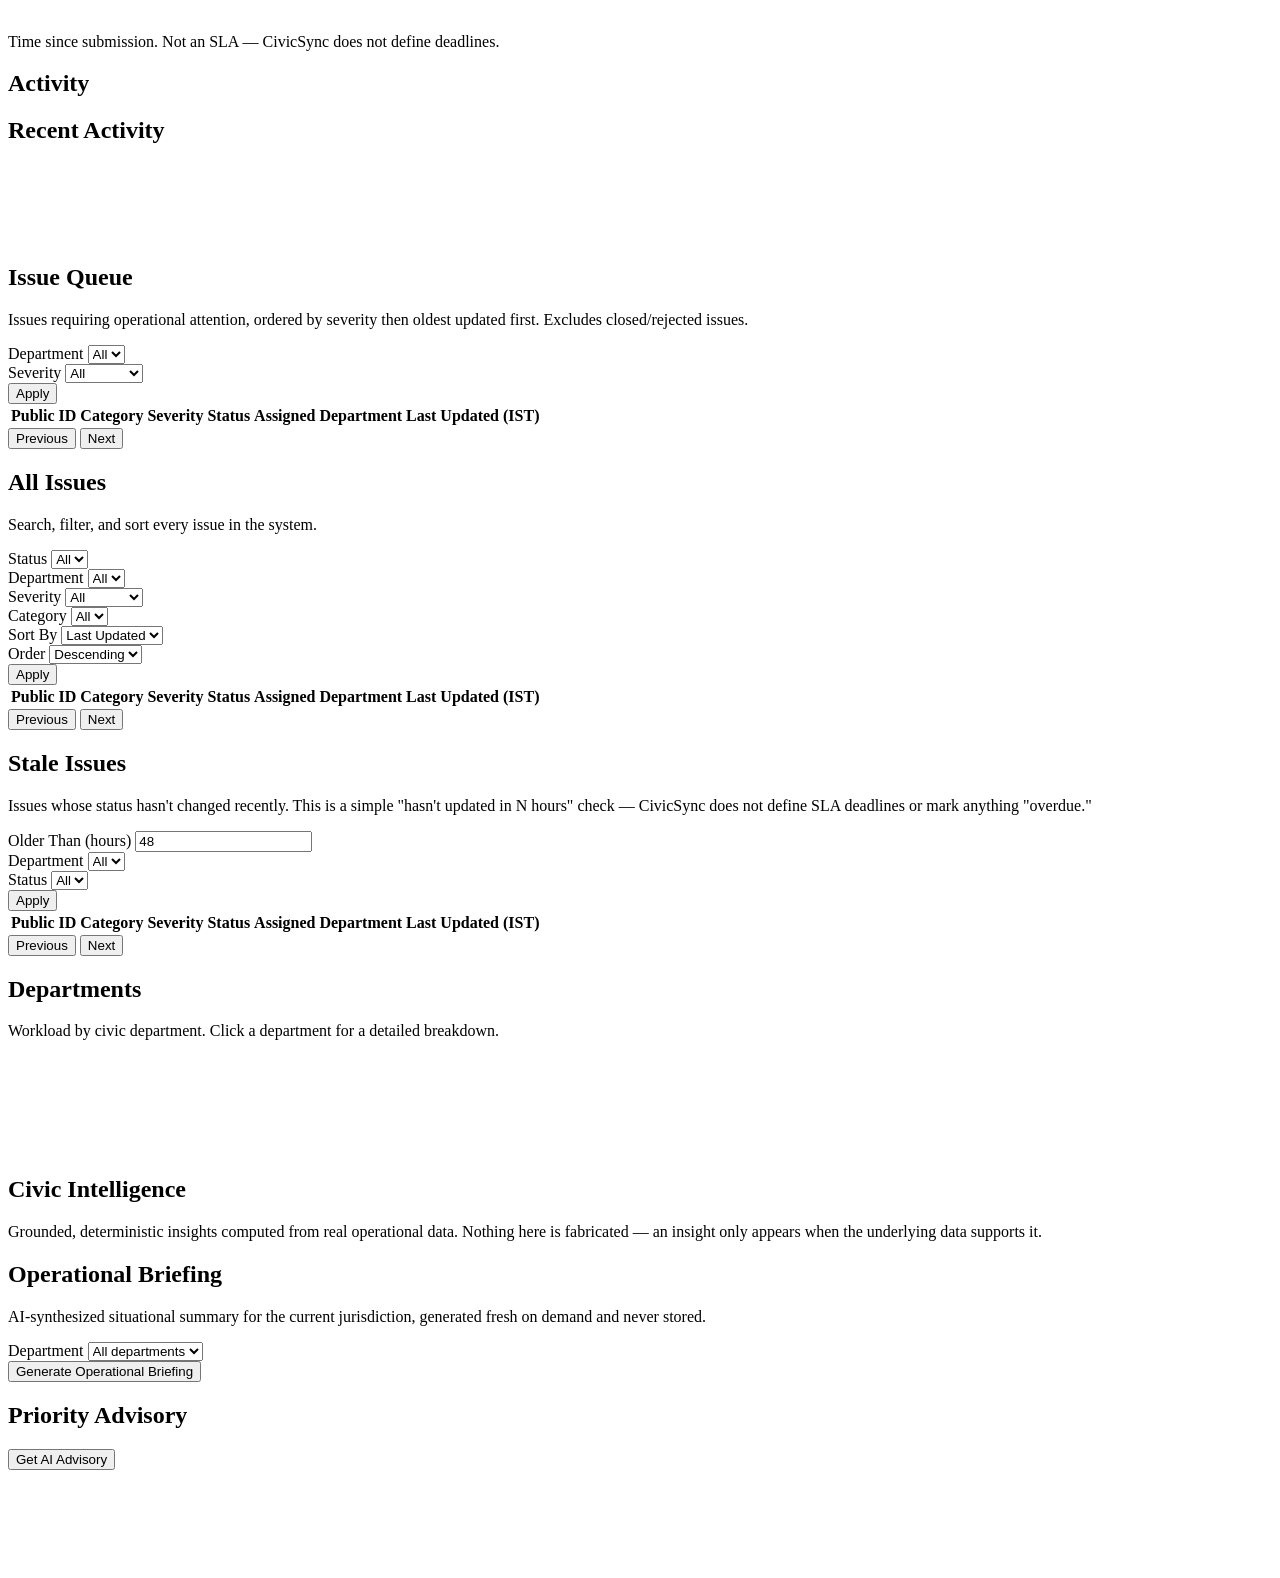
==== commit 34ab452e: "fix final localization and responsive navigation" ====
--- a/frontend/admin.html
+++ b/frontend/admin.html
@@ -4,7 +4,10 @@
   <meta charset="UTF-8" />
   <meta name="viewport" content="width=device-width, initial-scale=1.0" />
   <title>CivicSync — Command Center</title>
-  <link rel="icon" href="/static/assets/logo.png" />
+  <link rel="icon" type="image/svg+xml" href="/static/assets/favicon.svg" />
+  <link rel="preconnect" href="https://fonts.googleapis.com" />
+  <link rel="preconnect" href="https://fonts.gstatic.com" crossorigin />
+  <link href="https://fonts.googleapis.com/css2?family=Josefin+Sans:wght@500;600;700;800&display=swap" rel="stylesheet" />
   <link rel="stylesheet" href="/static/css/tokens.css" />
   <link rel="stylesheet" href="/static/css/components.css" />
   <link rel="stylesheet" href="/static/css/pages.css" />
@@ -16,7 +19,12 @@
     <aside class="authority-sidebar">
       <div class="authority-sidebar__top-row">
         <a href="/" class="brand">
-          <img src="/static/assets/logo.png" alt="CivicSync" />
+          <svg class="brand__mark" width="30" height="30" viewBox="0 0 48 48" fill="none" aria-hidden="true">
+            <path d="M24 6a18 18 0 1 1-12.73 5.27" stroke="currentColor" stroke-width="3.4" stroke-linecap="round" fill="none"/>
+            <path d="M24 42a18 18 0 0 0 12.73-30.73" stroke="currentColor" stroke-width="3.4" stroke-linecap="round" fill="none" opacity="0.45"/>
+            <path d="M11.2 5.6l0.1 6.7-6.7-0.4" stroke="currentColor" stroke-width="3.4" stroke-linecap="round" stroke-linejoin="round" fill="none"/>
+            <circle cx="24" cy="24" r="5.2" fill="currentColor"/>
+          </svg>
           <span>CivicSync</span>
         </a>
         <button
@@ -35,7 +43,7 @@
             <circle cx="12" cy="12" r="4.5" stroke="currentColor" stroke-width="1.8" />
             <path d="M12 2.5v2.5M12 19v2.5M4.4 4.4l1.8 1.8M17.8 17.8l1.8 1.8M2.5 12H5M19 12h2.5M4.4 19.6l1.8-1.8M17.8 6.2l1.8-1.8" stroke="currentColor" stroke-width="1.8" stroke-linecap="round" />
           </svg>
-          <svg class="icon icon--moon" width="18" height="18" viewBox="0 0 24 24" fill="none" aria-hidden="true" hidden>
+          <svg class="icon icon--moon" width="18" height="18" viewBox="0 0 24 24" fill="none" aria-hidden="true">
             <path d="M20 14.5A8.5 8.5 0 1 1 9.5 4a7 7 0 0 0 10.5 10.5Z" stroke="currentColor" stroke-width="1.8" stroke-linejoin="round" />
           </svg>
           <span data-i18n-skip>Theme</span>
